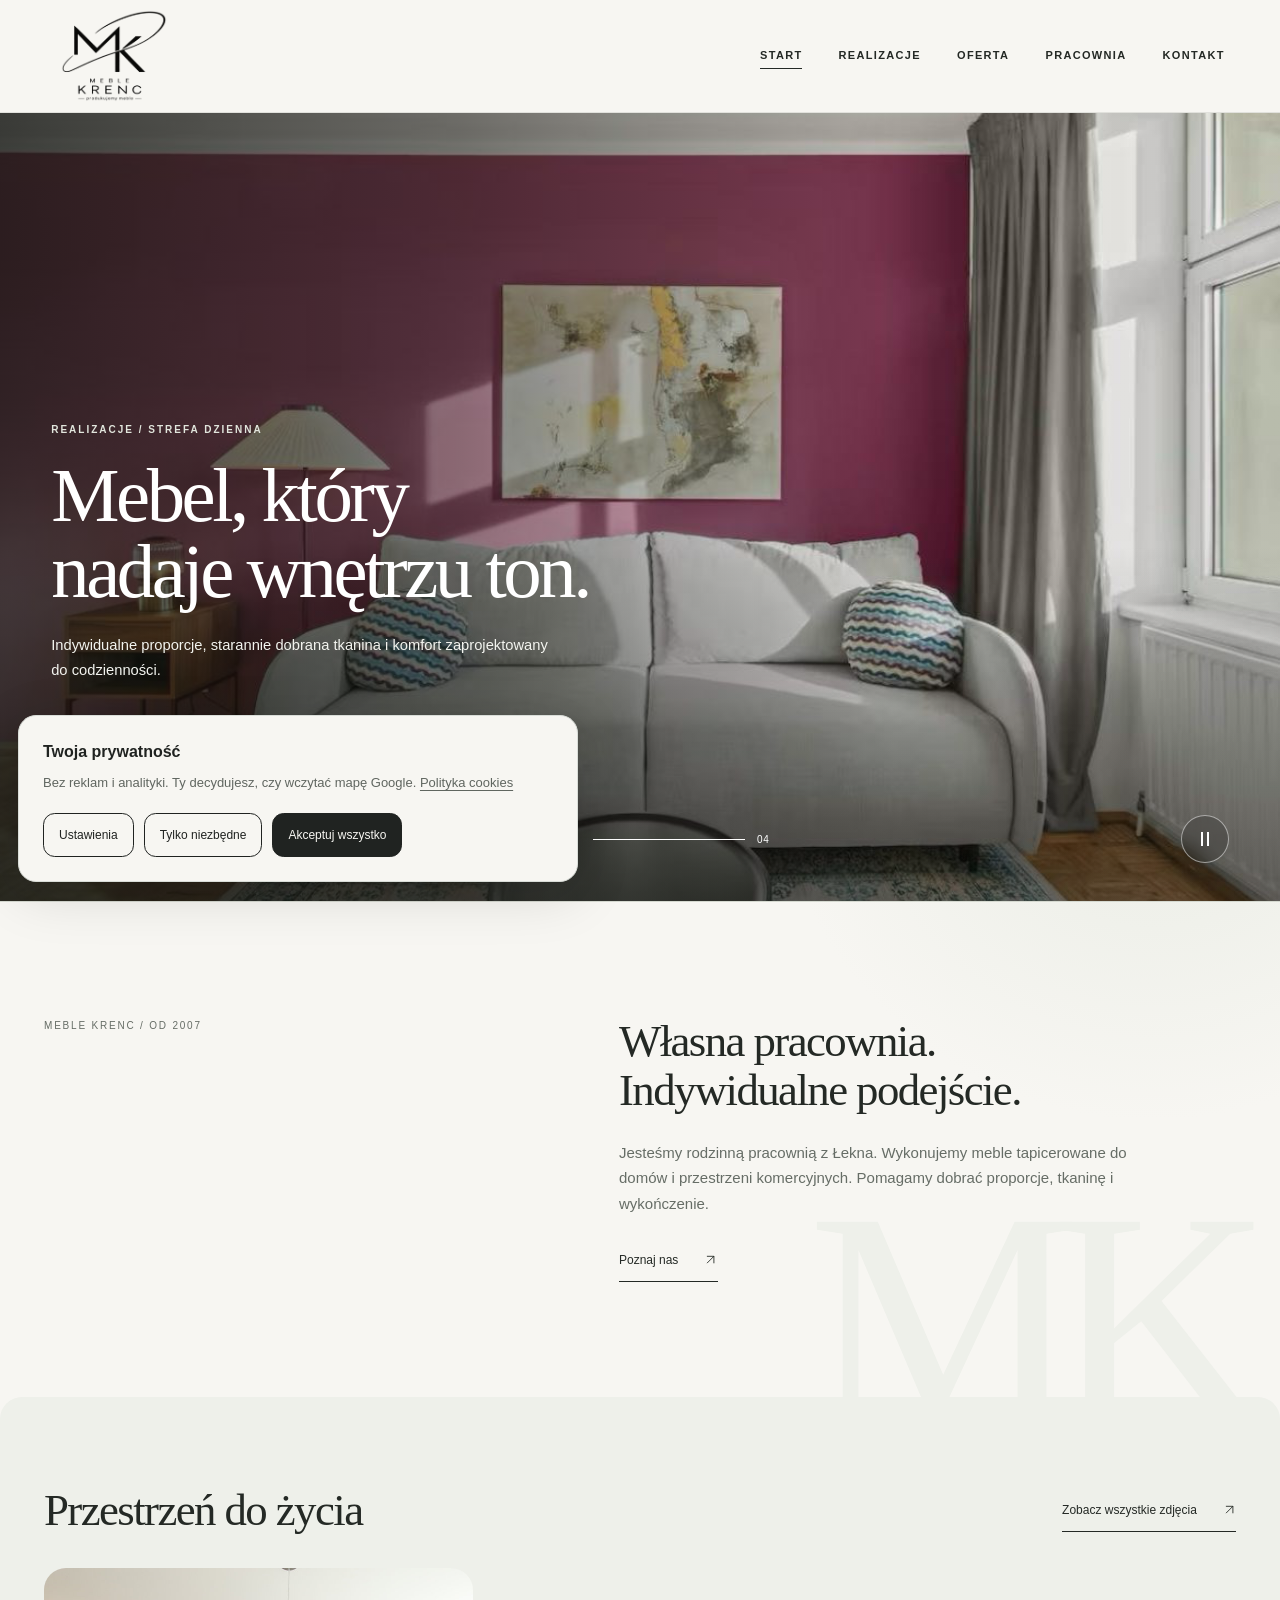
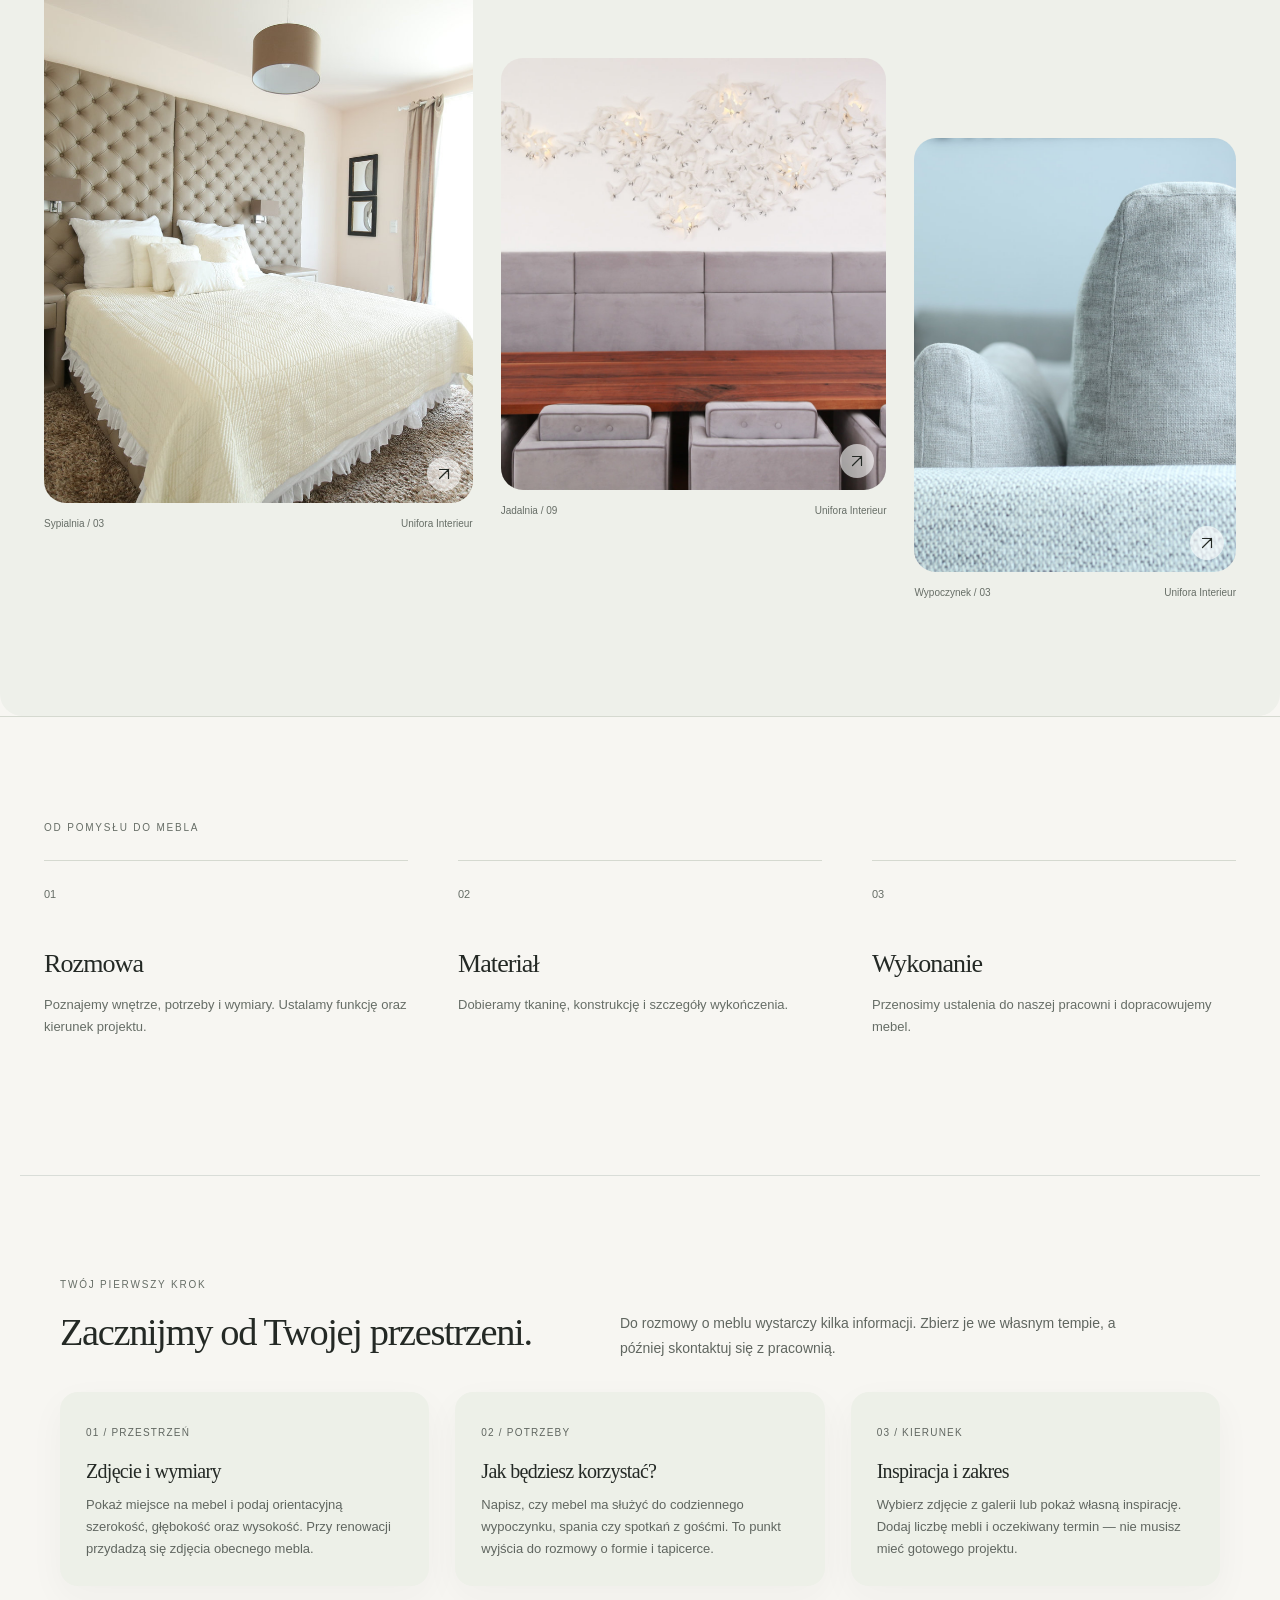
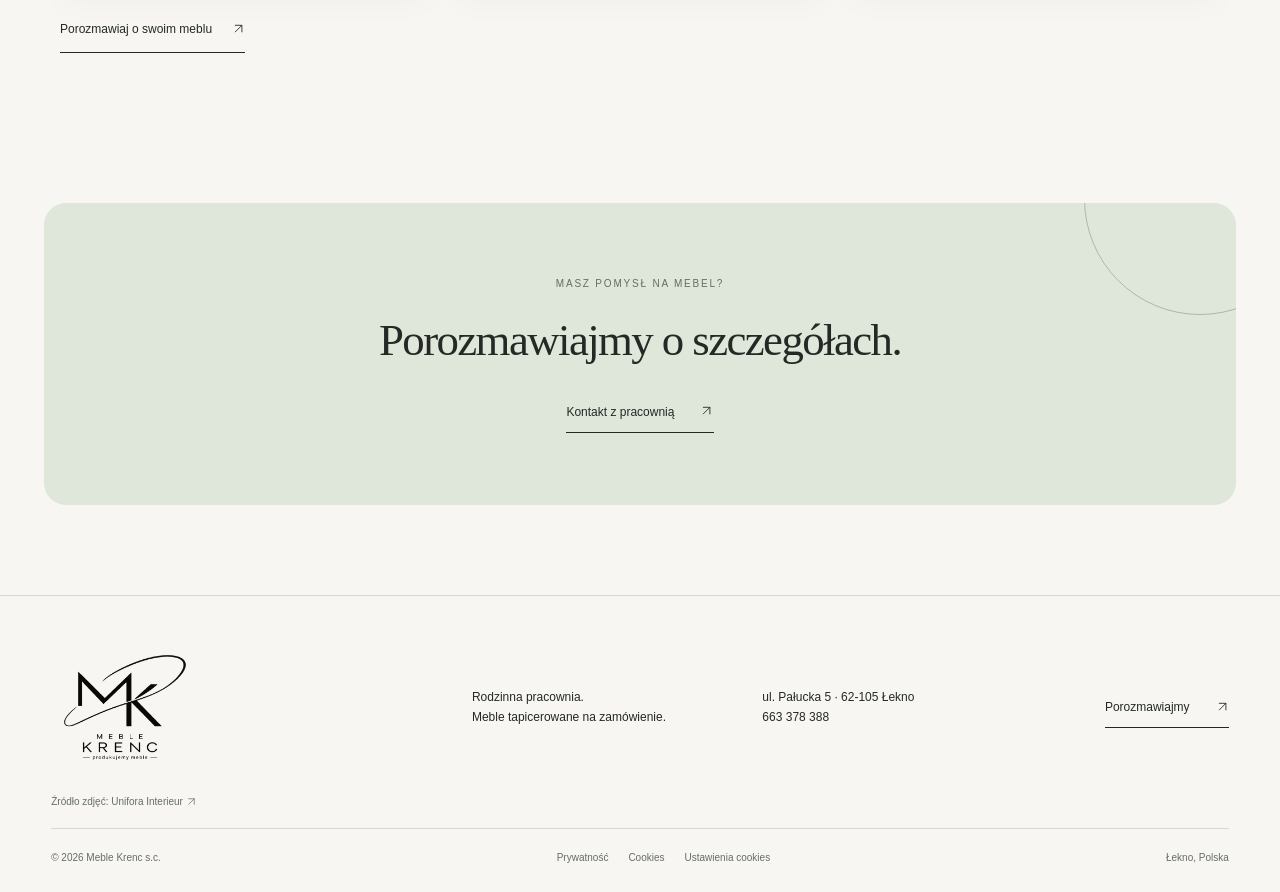
==== index.html @ 71f8f6cc "Redesign boutique hero and apply supplied MK identity" ====
<!doctype html>
<html lang="pl">
<head>
  <meta charset="utf-8">
  <meta name="viewport" content="width=device-width, initial-scale=1">
  <meta name="theme-color" content="#faf9f6">
  <meta name="description" content="Meble Krenc — rodzinna pracownia mebli tapicerowanych. Meble na zamówienie, Łekno, ul. Pałucka 5.">
  <title>Meble Krenc — rodzinna pracownia mebli tapicerowanych</title>
  <link rel="icon" href="assets/favicon.png" type="image/png">
  <link rel="stylesheet" href="style.css?v=20260916-1">
  <script defer src="app.js?v=20260916-1"></script>
<link rel="stylesheet" href="components.css?v=20260916-1"><script defer src="privacy.js?v=20260916-1"></script><link rel="stylesheet" href="refinements.css?v=20260916-1"><script defer src="navigation.js?v=20260916-1"></script><link rel="stylesheet" href="boutique-v2.css?v=20260916-1"></head>
<body data-proposal="boutique">
  <a class="skip" href="#main">Przejdź do treści</a>
  <header class="site-header">
    <a class="brand" href="index.html" aria-label="Meble Krenc — strona główna"><img src="assets/logo.png?v=20260916-2" alt="MEBLE KRENC" width="915" height="795"></a>
    <button class="menu-toggle" type="button" aria-expanded="false" aria-controls="site-nav" hidden><span data-menu-label>Menu</span><span aria-hidden="true" class="menu-icon"></span></button>
    <nav id="site-nav" aria-label="Nawigacja główna"><a href="index.html" aria-current="page">Start</a><a href="realizacje.html">Realizacje</a><a href="oferta.html">Oferta</a><a href="o-nas.html">Pracownia</a><a href="kontakt.html">Kontakt</a></nav>
  </header>
  <main id="main" tabindex="-1"><section class="hero-carousel" data-carousel aria-roledescription="karuzela" aria-label="Wybrane realizacje">
  <div class="carousel-viewport" data-carousel-viewport tabindex="0">
    <div class="carousel-track" data-carousel-track>
      <article class="carousel-slide is-active" data-carousel-slide aria-hidden="false" style="--slide-position:center 48%;--slide-position-mobile:57% center">
        <img src="assets/apartments-01.jpg" alt="Jasna sofa na tle amarantowej ściany" width="1170" height="772" fetchpriority="high" decoding="async">
        <div class="carousel-copy">
          <p class="carousel-kicker">Realizacje / strefa dzienna</p>
          <h1>Mebel, który nadaje wnętrzu ton.</h1>
          <p>Indywidualne proporcje, starannie dobrana tkanina i komfort zaprojektowany do codzienności.</p>
          <a class="carousel-link" href="realizacje.html">Zobacz realizacje <svg class="ui-icon" viewBox="0 0 24 24" aria-hidden="true" focusable="false"><path d="M6 18 18 6M6 6h12v12"/></svg></a>
        </div>
      </article>
      <article class="carousel-slide" data-carousel-slide aria-hidden="true" inert style="--slide-position:center 58%;--slide-position-mobile:64% center">
        <img src="assets/eating-05.jpg" alt="Stół i tapicerowane krzesła w przestronnym wnętrzu" width="1600" height="1066" loading="lazy" decoding="async">
        <div class="carousel-copy">
          <p class="carousel-kicker">Realizacje / jadalnia</p>
          <h2>Wokół wspólnego stołu.</h2>
          <p>Krzesła, ławy i siedziska tworzone tak, by dobrze wyglądały i jeszcze lepiej służyły.</p>
          <a class="carousel-link" href="realizacje.html">Przejdź do galerii <svg class="ui-icon" viewBox="0 0 24 24" aria-hidden="true" focusable="false"><path d="M6 18 18 6M6 6h12v12"/></svg></a>
        </div>
      </article>
      <article class="carousel-slide" data-carousel-slide aria-hidden="true" inert style="--slide-position:center center;--slide-position-mobile:56% center">
        <img src="assets/living-06.jpg" alt="Duży narożnik z zielonymi i jasnymi poduszkami" width="1600" height="900" loading="lazy" decoding="async">
        <div class="carousel-copy">
          <p class="carousel-kicker">Realizacje / wypoczynek</p>
          <h2>Komfort wpisany w przestrzeń.</h2>
          <p>Sofy i narożniki dopasowane do rytmu domu — od konstrukcji po ostatni detal wykończenia.</p>
          <a class="carousel-link" href="oferta.html">Poznaj możliwości <svg class="ui-icon" viewBox="0 0 24 24" aria-hidden="true" focusable="false"><path d="M6 18 18 6M6 6h12v12"/></svg></a>
        </div>
      </article>
      <article class="carousel-slide" data-carousel-slide aria-hidden="true" inert style="--slide-position:center center;--slide-position-mobile:42% center">
        <img src="assets/sleeping-03.jpg" alt="Łóżko z wysokim pikowanym zagłówkiem" width="1600" height="1066" loading="lazy" decoding="async">
        <div class="carousel-copy">
          <p class="carousel-kicker">Realizacje / sypialnia</p>
          <h2>Miękkie tło dla odpoczynku.</h2>
          <p>Łóżka i zagłówki wykonywane na wymiar, z wykończeniem dobranym do charakteru wnętrza.</p>
          <a class="carousel-link" href="kontakt.html">Porozmawiaj o projekcie <svg class="ui-icon" viewBox="0 0 24 24" aria-hidden="true" focusable="false"><path d="M6 18 18 6M6 6h12v12"/></svg></a>
        </div>
      </article>
    </div>
  </div>
  <div class="carousel-controls" aria-label="Sterowanie pokazem">
    <div class="carousel-arrows">
      <button class="carousel-button" type="button" data-carousel-previous aria-label="Poprzedni slajd"><svg class="ui-icon" viewBox="0 0 24 24" aria-hidden="true" focusable="false"><path d="M20 12H4m6-6-6 6 6 6"/></svg></button>
      <button class="carousel-button" type="button" data-carousel-next aria-label="Następny slajd"><svg class="ui-icon" viewBox="0 0 24 24" aria-hidden="true" focusable="false"><path d="M4 12h16m-6-6 6 6-6 6"/></svg></button>
    </div>
    <div class="carousel-status" aria-live="polite"><span data-carousel-current>01</span><span class="carousel-progress" aria-hidden="true"><span></span></span><span data-carousel-total>04</span></div>
    <button class="carousel-toggle" type="button" data-carousel-toggle aria-pressed="false" aria-label="Wstrzymaj automatyczne przewijanie"><span class="pause-icon" aria-hidden="true"></span><span class="play-icon" aria-hidden="true"></span></button>
  </div>
</section><section class="studio-summary"><p class="eyebrow">Meble Krenc / od 2007</p><div><h2>Własna pracownia.<br>Indywidualne podejście.</h2><p>Jesteśmy rodzinną pracownią z Łekna. Wykonujemy meble tapicerowane do domów i przestrzeni komercyjnych. Pomagamy dobrać proporcje, tkaninę i wykończenie.</p><a class="text-link" href="o-nas.html">Poznaj nas <span aria-hidden="true"><svg class="ui-icon" viewBox="0 0 24 24" aria-hidden="true" focusable="false"><path d="M6 18 18 6M6 6h12v12"/></svg></span></a></div></section><section class="selected-section"><div class="section-top"><h2>Przestrzeń do życia</h2><a class="text-link" href="realizacje.html">Zobacz wszystkie zdjęcia <span aria-hidden="true"><svg class="ui-icon" viewBox="0 0 24 24" aria-hidden="true" focusable="false"><path d="M6 18 18 6M6 6h12v12"/></svg></span></a></div><div class="selected-grid"><figure class="photo "><a href="assets/sleeping-03.jpg" data-lightbox data-width="1600" aria-label="Otwórz zdjęcie: Łóżko z wysokim jasnym pikowanym zagłówkiem"><img src="assets/sleeping-03.jpg" alt="Łóżko z wysokim jasnym pikowanym zagłówkiem" width="1600" height="1066" loading="lazy" decoding="async"><span class="photo-open" aria-hidden="true"><svg class="ui-icon" viewBox="0 0 24 24" aria-hidden="true" focusable="false"><path d="M6 18 18 6M6 6h12v12"/></svg></span></a><figcaption><span>Sypialnia / 03</span><span>Unifora Interieur</span></figcaption></figure><figure class="photo "><a href="assets/eating-09.jpg" data-lightbox data-width="1600" aria-label="Otwórz zdjęcie: Drewniany stół na tle szerokiego tapicerowanego oparcia"><img src="assets/eating-09.jpg" alt="Drewniany stół na tle szerokiego tapicerowanego oparcia" width="1600" height="986" loading="lazy" decoding="async"><span class="photo-open" aria-hidden="true"><svg class="ui-icon" viewBox="0 0 24 24" aria-hidden="true" focusable="false"><path d="M6 18 18 6M6 6h12v12"/></svg></span></a><figcaption><span>Jadalnia / 09</span><span>Unifora Interieur</span></figcaption></figure><figure class="photo "><a href="assets/living-03.jpg" data-lightbox data-width="1600" aria-label="Otwórz zdjęcie: Zbliżenie na splot jasnej tkaniny i miękkie oparcie"><img src="assets/living-03.jpg" alt="Zbliżenie na splot jasnej tkaniny i miękkie oparcie" width="1600" height="1066" loading="lazy" decoding="async"><span class="photo-open" aria-hidden="true"><svg class="ui-icon" viewBox="0 0 24 24" aria-hidden="true" focusable="false"><path d="M6 18 18 6M6 6h12v12"/></svg></span></a><figcaption><span>Wypoczynek / 03</span><span>Unifora Interieur</span></figcaption></figure></div></section><section class="process"><p class="eyebrow">Od pomysłu do mebla</p><ol><li><span>01</span><h3>Rozmowa</h3><p>Poznajemy wnętrze, potrzeby i wymiary. Ustalamy funkcję oraz kierunek projektu.</p></li><li><span>02</span><h3>Materiał</h3><p>Dobieramy tkaninę, konstrukcję i szczegóły wykończenia.</p></li><li><span>03</span><h3>Wykonanie</h3><p>Przenosimy ustalenia do naszej pracowni i dopracowujemy mebel.</p></li></ol></section><section class="mk-advice" aria-labelledby="advice-heading"><p class="eyebrow">Twój pierwszy krok</p><div class="mk-advice-heading"><h2 id="advice-heading">Zacznijmy od Twojej przestrzeni.</h2><p>Do rozmowy o meblu wystarczy kilka informacji. Zbierz je we własnym tempie, a później skontaktuj się z pracownią.</p></div><ol class="mk-checklist"><li><span>01 / PRZESTRZEŃ</span><h3>Zdjęcie i wymiary</h3><p>Pokaż miejsce na mebel i podaj orientacyjną szerokość, głębokość oraz wysokość. Przy renowacji przydadzą się zdjęcia obecnego mebla.</p></li><li><span>02 / POTRZEBY</span><h3>Jak będziesz korzystać?</h3><p>Napisz, czy mebel ma służyć do codziennego wypoczynku, spania czy spotkań z gośćmi. To punkt wyjścia do rozmowy o formie i tapicerce.</p></li><li><span>03 / KIERUNEK</span><h3>Inspiracja i zakres</h3><p>Wybierz zdjęcie z galerii lub pokaż własną inspirację. Dodaj liczbę mebli i oczekiwany termin — nie musisz mieć gotowego projektu.</p></li></ol><a class="mk-advice-link" href="kontakt.html">Porozmawiaj o swoim meblu <svg class="ui-icon" viewBox="0 0 24 24" aria-hidden="true" focusable="false"><path d="M6 18 18 6M6 6h12v12"/></svg></a></section><section class="project-invitation"><p class="eyebrow">Masz pomysł na mebel?</p><h2>Porozmawiajmy o szczegółach.</h2><a class="text-link" href="kontakt.html">Kontakt z pracownią <span aria-hidden="true"><svg class="ui-icon" viewBox="0 0 24 24" aria-hidden="true" focusable="false"><path d="M6 18 18 6M6 6h12v12"/></svg></span></a></section></main>
  <footer class="site-footer">
    <div class="footer-top"><a class="brand" href="index.html" aria-label="Meble Krenc — strona główna"><img src="assets/logo.png?v=20260916-2" alt="MEBLE KRENC" width="915" height="795" loading="lazy"></a><p>Rodzinna pracownia.<br>Meble tapicerowane na zamówienie.</p><address>ul. Pałucka 5 · 62-105 Łekno<br><a href="tel:+48663378388">663 378 388</a></address><a class="text-link" href="kontakt.html">Porozmawiajmy <svg class="ui-icon" viewBox="0 0 24 24" aria-hidden="true" focusable="false"><path d="M6 18 18 6M6 6h12v12"/></svg></a></div>
    <div class="photo-credit">Źródło zdjęć: <a href="https://www.unifora.at" target="_blank" rel="noopener noreferrer">Unifora Interieur<span class="sr-only"> (nowa karta)</span> <svg class="ui-icon" viewBox="0 0 24 24" aria-hidden="true" focusable="false"><path d="M6 18 18 6M6 6h12v12"/></svg></a></div>
    <div class="footer-bottom"><span>© <span data-year>2026</span> Meble Krenc s.c.</span><div><a href="polityka-prywatnosci.html">Prywatność</a><a href="cookies.html">Cookies</a><a href="ustawienia-cookies.html" data-cookie-open>Ustawienia cookies</a></div><span>Łekno, Polska</span></div>
  </footer>
  <dialog class="lightbox" aria-labelledby="lightbox-caption"><div class="lightbox-top"><span>Meble i wnętrza / Unifora Interieur</span><button type="button" data-dialog-close aria-label="Zamknij podgląd">Zamknij <svg class="ui-icon" viewBox="0 0 24 24" aria-hidden="true" focusable="false"><path d="m6 6 12 12M18 6 6 18"/></svg></button></div><figure><img data-lightbox-image alt=""><figcaption id="lightbox-caption" aria-live="polite"></figcaption></figure><div class="lightbox-controls"><button type="button" data-previous aria-label="Poprzednie zdjęcie"><svg class="ui-icon" viewBox="0 0 24 24" aria-hidden="true" focusable="false"><path d="M20 12H4m6-6-6 6 6 6"/></svg> Poprzednie</button><span data-lightbox-count></span><button type="button" data-next aria-label="Następne zdjęcie">Następne <svg class="ui-icon" viewBox="0 0 24 24" aria-hidden="true" focusable="false"><path d="M4 12h16m-6-6 6 6-6 6"/></svg></button></div></dialog>


  <script defer src="slider.js?v=20260916-1"></script>
</body>
</html>
---- style.css ----
:root{--paper:#f7f6f2;--ink:#292e2a;--muted:#666d66;--line:#d5d9d0;--accent:#dde3d6;color-scheme:light;font-family:Arial,Helvetica,sans-serif}
*{box-sizing:border-box}html{scroll-behavior:smooth;scroll-padding-top:100px}body{margin:0;background:var(--paper);color:var(--ink);font-size:15px;line-height:1.7}body.modal-open{overflow:hidden}a{color:inherit;text-decoration:none}button,input{font:inherit}button{cursor:pointer;color:inherit}img{display:block;max-width:100%;height:auto}figure,p{margin:0}h1,h2,h3{font-family:Georgia,'Times New Roman',serif;font-weight:400;line-height:1.1;margin:0;letter-spacing:-.035em}h1{font-size:clamp(40px,5.2vw,76px)}h2{font-size:clamp(30px,3.5vw,48px)}h3{font-size:26px}[hidden]{display:none!important}:focus-visible{outline:2px solid #48694b;outline-offset:5px}.sr-only,.skip:not(:focus){position:absolute;width:1px;height:1px;overflow:hidden;clip-path:inset(50%)}.skip:focus{position:fixed;z-index:80;background:white;padding:12px}.site-header{max-width:1440px;margin:auto;min-height:112px;padding:22px 5%;display:flex;align-items:center;justify-content:space-between;gap:35px}.brand img{width:260px;height:64px;object-fit:contain}.site-header nav{display:flex;gap:28px;font-size:12px;letter-spacing:.08em}.site-header nav a{padding:10px 0}.site-header nav a[aria-current]{border-bottom:1px solid}.menu-toggle{display:none}main>section,main>.gallery-toolbar{max-width:1280px;margin:auto;padding:64px 44px}.eyebrow{font-size:10px;text-transform:uppercase;letter-spacing:.18em;color:var(--muted);margin-bottom:24px}.home-intro{display:flex;align-items:end;justify-content:space-between;gap:50px;padding-top:45px}.home-note{font-size:13px;color:var(--muted)}.text-link{display:inline-flex;align-items:center;gap:26px;border-bottom:1px solid;padding:10px 0;font-size:12px}.text-link:hover{color:#4f7054}.home-note .text-link{margin-top:22px}.opening-gallery{display:grid;grid-template-columns:minmax(0,1.75fr) minmax(0,.7fr);gap:7%;padding-top:8px;padding-bottom:100px;align-items:start}.photo a{display:block;position:relative;border-radius:12px;overflow:hidden}.photo img{width:100%;height:auto;transition:filter .25s}.photo a:hover img{filter:brightness(.94)}.photo-open{position:absolute;right:12px;bottom:12px;border-radius:50%;width:34px;height:34px;display:grid;place-items:center;background:#fff9}.photo figcaption{display:flex;justify-content:space-between;gap:10px;font-size:10px;color:var(--muted);padding-top:12px}.opening-main{margin-top:32px}.opening-secondary{padding-top:0}.opening-secondary .photo img{max-height:400px;object-fit:contain;background:#eeefea}.gallery-note{font-family:Georgia,serif;font-size:20px;line-height:1.5;margin-top:30px}.gallery-index{grid-column:1;width:max-content;justify-self:end;margin-top:-35px}.studio-summary{display:grid;grid-template-columns:.7fr 1fr;gap:12%;border-top:1px solid var(--line)}.studio-summary p:not(.eyebrow),.about-story p{max-width:520px;margin:24px 0;color:var(--muted)}.section-top{display:flex;align-items:center;justify-content:space-between;gap:25px;margin-bottom:32px}.selected-grid{display:grid;grid-template-columns:1fr .9fr .75fr;gap:28px;align-items:start}.selected-grid .photo:nth-child(2){margin-top:90px}.selected-grid .photo:nth-child(3){margin-top:170px}.process{border-top:1px solid var(--line)}.process ol{list-style:none;display:grid;grid-template-columns:repeat(3,1fr);gap:50px;padding:0}.process li>span{display:block;color:var(--muted);font-size:11px;margin-bottom:32px}.process li p{font-size:13px;color:var(--muted);margin-top:15px}.project-invitation{background:var(--accent);text-align:center;border-radius:18px;margin:50px auto 90px!important;padding:72px 30px!important}.project-invitation .text-link{margin-top:26px}.site-footer{max-width:1360px;margin:auto;padding:40px 5% 24px;border-top:1px solid var(--line)}.footer-top{display:grid;grid-template-columns:1.5fr 1fr 1.2fr auto;align-items:center;gap:30px;font-size:12px}.footer-top .brand img{width:225px}.footer-top address{font-style:normal}.photo-credit{font-size:10px;color:var(--muted);margin:30px 0 18px}.footer-bottom{display:flex;justify-content:space-between;gap:20px;border-top:1px solid var(--line);padding-top:20px;font-size:10px;color:var(--muted)}.footer-bottom>div{display:flex;gap:20px}.footer-bottom button{border:0;padding:0;background:none;font:inherit}.page-intro{padding-top:70px}.intro-description{max-width:580px;color:var(--muted);margin-top:28px}.gallery-toolbar{display:flex;justify-content:space-between;gap:20px;padding-top:10px!important;padding-bottom:30px!important}.gallery-toolbar p{font-size:12px}.filters{display:flex;flex-wrap:wrap;gap:9px}.filters button{border:1px solid var(--line);border-radius:30px;background:none;padding:9px 17px;font-size:12px}.filters button[aria-pressed=true]{background:var(--ink);color:white;border-color:var(--ink)}.portfolio-grid{columns:3;column-gap:28px;padding-top:0!important}.portfolio-entry{break-inside:avoid;margin-bottom:34px}.services article{display:grid;grid-template-columns:1fr 1.2fr;gap:12%;align-items:center;border-top:1px solid var(--line);padding:55px 0}.services article:nth-child(even)>div:first-child{order:2}.services article p:not(.eyebrow){margin:22px 0;color:var(--muted);font-size:14px}.service-note{background:var(--accent);border-radius:16px;padding:35px}.about-layout,.contact-layout{display:grid;grid-template-columns:1fr 1fr;gap:12%;align-items:start}.about-photo{max-width:460px}.about-story h2{margin-bottom:25px}.studio-facts{display:flex;gap:30px;flex-wrap:wrap;border-top:1px solid var(--line);padding-top:22px}.studio-facts dt{font-size:23px;font-family:Georgia,serif}.studio-facts dd{margin:0;font-size:12px;color:var(--muted)}.contact-block{border-bottom:1px solid var(--line);padding:0 0 30px;margin-bottom:30px}.contact-block h2{font-size:27px}.contact-block p,.contact-block address{font-size:13px;margin-top:16px;font-style:normal;color:var(--muted)}.phone-link{font-size:clamp(25px,3vw,38px);display:block;margin-top:18px}.contact-photo{max-width:370px;justify-self:end}.legal-layout{display:grid;grid-template-columns:1fr 2fr;gap:60px}.legal-copy{max-width:750px}.legal-copy h2{font-size:25px;margin:32px 0 15px}.legal-copy p,.legal-copy li{color:var(--muted);font-size:14px}.legal-copy a{text-decoration:underline}
dialog{color:var(--ink);background:var(--paper);border:1px solid var(--line);border-radius:16px;max-width:calc(100vw - 32px);max-height:90dvh;padding:28px}dialog::backdrop{background:#202721d9;backdrop-filter:blur(5px)}dialog:not([open]){display:none}.lightbox{width:min(1100px,calc(100vw - 32px))}.lightbox-top,.lightbox-controls,.dialog-heading{display:flex;align-items:center;justify-content:space-between;gap:15px;font-size:12px}.lightbox button,.cookie-dialog button,.cookie-notice button{background:none;border:1px solid var(--line);padding:10px 15px;border-radius:24px;font-size:12px}.lightbox figure{margin:20px 0}.lightbox figure img{height:65dvh;width:100%;object-fit:contain}.lightbox figcaption{font-size:12px;margin-top:12px}.cookie-notice{position:fixed;bottom:18px;right:18px;width:390px;max-width:calc(100vw - 36px);padding:22px;border:1px solid var(--line);background:var(--paper);border-radius:16px;z-index:25;box-shadow:0 12px 50px #20272120;font-size:12px}.cookie-notice p{color:var(--muted);margin:8px 0 14px}.notice-actions{display:flex;gap:10px}.cookie-notice button:last-child,.cookie-dialog .button:not(.button-secondary){background:var(--ink);color:white}.cookie-dialog{width:500px}.cookie-dialog h2{font-size:32px;margin:20px 0}.cookie-dialog p{font-size:13px}.cookie-options>div{padding:16px 0;border-top:1px solid var(--line)}.cookie-options dt{font-size:14px}.cookie-options dd{font-size:12px;color:var(--muted);margin:0}.dialog-actions{display:flex;gap:10px;flex-wrap:wrap;margin-top:25px}
@media(max-width:1000px){.site-header{gap:20px}.brand img{width:215px}.site-header nav{gap:18px}.footer-top{grid-template-columns:1fr 1fr}.home-intro{gap:30px}.home-note{max-width:230px}.opening-gallery{gap:5%}.portfolio-grid{columns:2}.project-invitation{margin:35px 24px 65px!important}.services article{gap:6%}}
@media(max-width:700px){.site-header{padding:12px 20px;min-height:90px;flex-wrap:wrap;gap:0}.brand img{width:208px;height:58px}.menu-toggle{display:flex!important;align-items:center;gap:12px;margin-left:auto;border:0;background:none;padding:12px 0;font-size:12px}.menu-icon{display:inline-block;width:18px;height:8px;border-top:1px solid;border-bottom:1px solid}.site-header nav{width:100%;flex-direction:column;gap:0;padding:10px 0}.site-header nav a{padding:15px 0;border-bottom:1px solid var(--line)}.js .site-header nav:not(.is-open){display:none}main>section,main>.gallery-toolbar{padding:40px 20px}.home-intro{display:block;padding-top:30px}.home-intro h1{font-size:44px}.home-note{max-width:100%;margin-top:25px}.home-note br{display:none}.home-note .text-link{margin-top:10px}.opening-gallery{grid-template-columns:1fr;gap:25px;padding-top:0}.opening-main{margin:0}.opening-secondary{display:none}.gallery-index{grid-column:auto;justify-self:start;margin:0}.studio-summary{grid-template-columns:1fr;gap:0}.selected-grid{grid-template-columns:1fr;gap:30px}.selected-grid .photo:nth-child(n){margin:0}.section-top{align-items:start;flex-direction:column}.process ol{grid-template-columns:1fr;gap:28px}.process li{border-top:1px solid var(--line);padding-top:18px}.process li>span{margin-bottom:12px}.project-invitation{margin:20px 20px 50px!important;padding:40px 20px!important}.footer-top{grid-template-columns:1fr;gap:20px}.footer-bottom{flex-direction:column;gap:16px}.footer-bottom>div{flex-wrap:wrap}.gallery-toolbar{display:block}.gallery-toolbar p{margin-top:20px}.filters{gap:7px}.filters button{padding:8px 13px}.portfolio-grid{columns:1}.services article,.about-layout,.contact-layout,.legal-layout{grid-template-columns:1fr;gap:30px}.services article{padding:30px 0}.services article:nth-child(even)>div:first-child{order:0}.contact-photo{justify-self:start}.legal-copy h2{font-size:24px}.lightbox{padding:16px}.lightbox figure img{height:52dvh}.lightbox-top>span{font-size:10px}.lightbox-controls button{padding:9px;font-size:11px}.cookie-notice{padding:18px}.cookie-dialog{padding:22px}}
main>.legal-layout{max-width:1280px;margin:0 auto;padding:20px 44px 80px}.hero-photo{min-width:0}@media(max-width:700px){main>.legal-layout{padding:10px 20px 50px}}
@media(max-width:700px){.opening-secondary{display:grid;grid-template-columns:1fr 1fr;gap:22px;align-items:center}.opening-secondary .photo img{max-height:240px}.opening-secondary .gallery-note{font-size:18px;margin:0}.opening-secondary figcaption{flex-wrap:wrap;gap:3px}}
@media(prefers-reduced-motion:reduce){html{scroll-behavior:auto}*{transition:none!important}}
---- components.css ----
.ui-icon{display:inline-block;width:1.1em;height:1.1em;flex:none;vertical-align:-.16em;fill:none;stroke:currentColor;stroke-width:1.6;stroke-linecap:round;stroke-linejoin:round;pointer-events:none}
.lightbox button .ui-icon{width:20px;height:20px}.photo-open .ui-icon,.footer-arrow .ui-icon{width:18px;height:18px}.ui-icon-only{display:inline-grid;place-items:center}
body{--consent-bg:#fff;--consent-ink:#202321;--consent-muted:#606660;--consent-line:#d9ddd8;--consent-radius:12px}
body[data-proposal=editorial]{--consent-bg:#22282c;--consent-ink:#f3f5f6;--consent-muted:#bac2c7;--consent-line:#4d565e;--consent-radius:8px}
body[data-proposal=gallery]{--consent-radius:2px}
body[data-proposal=boutique]{--consent-bg:#f7f6f2;--consent-radius:18px}
body.mk-consent-open{overflow:hidden}
.mk-consent-banner,.mk-consent-dialog{box-sizing:border-box;background:var(--consent-bg);color:var(--consent-ink);border:1px solid var(--consent-line);border-radius:var(--consent-radius);font-family:Arial,Helvetica,sans-serif;line-height:1.55}
.mk-consent-banner{position:fixed;bottom:18px;left:18px;z-index:35;width:560px;max-width:calc(100vw - 36px);padding:24px;box-shadow:0 12px 55px #0002}
.mk-consent-banner strong{font-size:16px}.mk-consent-banner p{font-size:13px;color:var(--consent-muted);margin:8px 0 20px}.mk-consent-banner a{text-decoration:underline;text-underline-offset:3px}
.mk-consent-dialog{padding:28px;width:570px;max-width:calc(100vw - 32px);max-height:calc(100dvh - 32px);overflow:auto;overscroll-behavior:contain;box-shadow:0 24px 100px #0005}
.mk-consent-dialog:not([open]){display:none}.mk-consent-dialog::backdrop{background:#101518b8;backdrop-filter:blur(5px)}
.mk-consent-heading{display:flex;justify-content:space-between;align-items:center;gap:20px;font-size:10px;letter-spacing:.12em;text-transform:uppercase;color:var(--consent-muted)}
.mk-consent-dialog h2{font-family:inherit;font-size:30px;line-height:1.13;letter-spacing:-.035em;font-weight:500;margin:22px 0 14px}.mk-consent-dialog>p{font-size:13px;color:var(--consent-muted);margin:0 0 22px}
.mk-consent-option{display:flex;justify-content:space-between;align-items:center;gap:24px;padding:20px 0;border-top:1px solid var(--consent-line);cursor:pointer}.mk-consent-option strong{display:block;font-size:14px;font-weight:600}.mk-consent-option small{display:block;font-size:12px;line-height:1.5;color:var(--consent-muted);margin-top:6px;max-width:370px}
.mk-consent-option input{appearance:none;-webkit-appearance:none;position:relative;flex:0 0 44px;width:44px;height:26px;margin:0;border:1px solid var(--consent-muted);border-radius:30px;background:transparent;cursor:pointer;transition:background .15s}.mk-consent-option input::after{content:'';position:absolute;width:18px;height:18px;left:3px;top:3px;background:var(--consent-muted);border-radius:50%;transition:transform .15s}.mk-consent-option input:checked{background:var(--consent-ink);border-color:var(--consent-ink)}.mk-consent-option input:checked::after{background:var(--consent-bg);transform:translateX(18px)}.mk-consent-option input:disabled{opacity:.5;cursor:not-allowed}
.mk-consent-actions{display:flex;gap:10px;flex-wrap:wrap}.mk-consent-actions button,.mk-map button,.mk-settings-button{font:500 12px/1.4 Arial,Helvetica,sans-serif;min-height:44px;padding:12px 15px;border:1px solid var(--consent-ink);border-radius:calc(var(--consent-radius) * .65);background:var(--consent-bg);color:var(--consent-ink);cursor:pointer;text-align:center}.mk-consent-actions button[data-consent-save],.mk-consent-actions button[data-consent-accept]{background:var(--consent-ink);color:var(--consent-bg)}.mk-consent-actions button:hover,.mk-map button:hover,.mk-settings-button:hover{filter:brightness(.88)}
.mk-consent-dialog .mk-icon-button{display:grid;place-items:center;flex:none;width:44px;height:44px;border:1px solid var(--consent-line);border-radius:50%;background:none;color:var(--consent-ink);padding:0;cursor:pointer}.mk-consent-bottom{display:flex;flex-wrap:wrap;gap:14px 20px;border-top:1px solid var(--consent-line);padding-top:20px;margin-top:24px;font-size:11px}.mk-consent-bottom button{width:100%;text-align:left;padding:0;min-height:32px;border:0;background:none;color:inherit;font:inherit;cursor:pointer;text-decoration:underline;text-underline-offset:4px}.mk-consent-bottom a{text-decoration:underline;text-underline-offset:4px}.mk-consent-dialog [data-consent-status]{font-size:12px;min-height:18px;margin:12px 0 20px}
.mk-consent-dialog :focus-visible,.mk-consent-banner :focus-visible,.mk-map :focus-visible{outline:2px solid var(--consent-ink);outline-offset:4px}
main.mk-legal{max-width:1080px;margin:0 auto;padding:65px 40px 90px;min-height:65vh}.mk-legal h1{font-size:clamp(34px,5vw,64px);margin:0 0 24px;line-height:1.1;overflow-wrap:anywhere}.mk-legal .mk-legal-intro{font-size:12px;color:var(--consent-muted);margin:0 0 35px}.mk-legal article{max-width:740px;line-height:1.8}.mk-legal h2{font-size:23px;line-height:1.25;margin:34px 0 14px}.mk-legal article p{font-size:14px;margin:0 0 18px}.mk-legal article a{text-decoration:underline;text-underline-offset:3px}.mk-legal .legal-callout{padding:22px;border:1px solid var(--consent-line);border-radius:var(--consent-radius);margin-bottom:30px}.mk-legal .legal-callout p{margin:0}.mk-legal .mk-policy-nav{display:flex;flex-wrap:wrap;gap:20px;margin-top:38px;border-top:1px solid var(--consent-line);padding-top:24px;font-size:12px}
main>.mk-map-section{max-width:1280px;padding:35px 44px 70px;margin:0 auto}.mk-map-section h2{font-size:30px;margin-bottom:22px}.mk-map{border:1px solid var(--consent-line);border-radius:var(--consent-radius);overflow:hidden;background:var(--consent-bg);color:var(--consent-ink)}.mk-map iframe{display:block;border:0;width:100%;height:360px}.mk-map-placeholder{min-height:270px;display:flex;flex-direction:column;align-items:center;justify-content:center;text-align:center;gap:18px;padding:32px}.mk-map-placeholder p{font-size:13px;max-width:440px;margin:0;color:var(--consent-muted)}.mk-map-placeholder strong{font-size:19px}.mk-map-links{display:flex;justify-content:space-between;flex-wrap:wrap;gap:15px;padding:18px 20px;border-top:1px solid var(--consent-line);font-size:12px}.mk-map-links a{text-decoration:underline}
@media(max-width:600px){.mk-consent-banner{padding:18px;bottom:12px;left:12px;max-width:calc(100vw - 24px)}.mk-consent-actions{display:grid;grid-template-columns:1fr 1fr;gap:8px}.mk-consent-banner .mk-consent-actions button:first-child{grid-column:1/-1}.mk-consent-dialog{padding:20px}.mk-consent-dialog h2{font-size:28px}.mk-consent-option{gap:15px}.mk-consent-actions button{padding:11px 9px;font-size:11px}.mk-consent-heading{letter-spacing:.05em}.mk-legal .legal-callout{padding:18px}main.mk-legal{padding:40px 20px 55px}main>.mk-map-section{padding:20px 20px 45px}.mk-map-placeholder{padding:25px 20px}.mk-map iframe{height:320px}}
.mk-consent-dialog .mk-icon-button .ui-icon{width:20px;height:20px}
@media(prefers-reduced-motion:reduce){.mk-consent-option input,.mk-consent-option input::after{transition:none}}
@media(forced-colors:active){.mk-consent-option input{appearance:auto;-webkit-appearance:auto}.mk-consent-option input::after{display:none}}
---- refinements.css ----
html{scroll-padding-top:calc(var(--navigation-height,100px) + 24px)}main [id]{scroll-margin-top:12px}
header.site-header,header.header{position:sticky;top:0;z-index:30;width:100%;transition:box-shadow .2s;background:var(--consent-bg)}header.has-scrolled{box-shadow:0 5px 24px #00000010}body[data-proposal=editorial] header.header{background:#191c1ff7}body[data-proposal=boutique] header.site-header{background:#f7f6f2f7}
header nav a{position:relative;text-underline-offset:6px;transition:color .18s,background .18s}header nav a:not(.nav-cta){border-bottom:2px solid transparent!important}header nav a.is-current:not(.nav-cta){border-bottom-color:currentColor!important;font-weight:600}header nav a:hover{text-decoration:none;background:color-mix(in srgb,currentColor 6%,transparent)}header nav a:focus-visible{outline:2px solid currentColor;outline-offset:5px}footer a[aria-current=page]{text-decoration:underline;text-underline-offset:5px;font-weight:600}
.menu[aria-expanded=true] svg{transform:rotate(45deg)}.menu svg{transition:transform .2s}.menu-toggle[aria-expanded=true] .menu-icon{transform:rotate(-45deg);border-bottom:0;height:0}.menu-toggle[aria-expanded=true] .menu-icon::after{content:'';display:block;width:18px;border-top:1px solid;transform:rotate(90deg)}body.navigation-open{overflow:hidden}.mk-nav-backdrop{position:fixed;inset:0;z-index:25;background:#10151880;backdrop-filter:blur(3px);border:0;padding:0;border-radius:0;width:100%;height:100%;cursor:default}
.mk-advice{max-width:1240px;margin:0 auto;padding:55px 40px 70px;border-top:1px solid var(--consent-line)}.mk-advice-heading{display:grid;grid-template-columns:1fr 1.2fr;gap:60px;align-items:start;margin-bottom:32px}.mk-advice h2{font-size:clamp(28px,3vw,42px);line-height:1.13;margin:0}.mk-advice-heading>p{font-size:14px;line-height:1.75;max-width:500px;color:var(--consent-muted);margin:0}.mk-checklist{display:grid;grid-template-columns:repeat(3,1fr);gap:26px;list-style:none;margin:30px 0 0;padding:0}.mk-checklist li{border-top:1px solid var(--consent-line);padding:24px 0}.mk-checklist span{font-size:10px;letter-spacing:.12em;color:var(--consent-muted)}.mk-checklist h3{font-size:20px;margin:16px 0 12px}.mk-checklist p{font-size:13px;line-height:1.7;color:var(--consent-muted);margin:0}.mk-faq{margin-top:30px}.mk-faq details{border-top:1px solid var(--consent-line)}.mk-faq details:last-child{border-bottom:1px solid var(--consent-line)}.mk-faq summary{min-height:60px;cursor:pointer;list-style:none;display:flex;align-items:center;justify-content:space-between;gap:20px;padding:18px 0;font-size:15px}.mk-faq summary::-webkit-details-marker{display:none}.mk-faq summary .ui-icon{width:18px;height:18px;transition:transform .2s}.mk-faq details[open] summary .ui-icon{transform:rotate(45deg)}.mk-faq details p{max-width:720px;color:var(--consent-muted);font-size:14px;line-height:1.8;margin:0;padding:0 0 24px}.mk-advice-link{display:inline-flex;align-items:center;gap:20px;padding:13px 0;border-bottom:1px solid currentColor;margin-top:20px;font-size:12px}.mk-advice-link:hover{text-decoration:none;gap:26px}.mk-advice .eyebrow{margin-bottom:18px}.mk-advice a:focus-visible,.mk-faq summary:focus-visible{outline:2px solid currentColor;outline-offset:5px}
body[data-proposal=boutique] .mk-checklist li{background:#edf0e8;border:0;border-radius:14px;padding:26px}body[data-proposal=gallery] .mk-advice{max-width:1600px;padding-left:clamp(20px,4.5vw,72px);padding-right:clamp(20px,4.5vw,72px)}.gallery-status{font-size:11px;color:var(--consent-muted);margin-bottom:20px}a,button,summary{-webkit-tap-highlight-color:transparent}
@media(max-width:700px){.mk-advice{padding:40px 20px!important}.mk-advice-heading{grid-template-columns:1fr;gap:20px}.mk-checklist{grid-template-columns:1fr;gap:0}.mk-checklist li{padding:22px 0}.mk-checklist h3{margin-top:10px}body[data-proposal=boutique] .mk-checklist{gap:12px}.mk-faq summary{font-size:14px}.mk-faq details p{font-size:13px}body[data-proposal=boutique] header nav{position:absolute;top:100%;left:0;right:0;margin:0;padding:12px 20px 22px;background:var(--consent-bg);border-bottom:1px solid var(--consent-line);max-height:calc(100dvh - var(--navigation-height));overflow:auto}body[data-proposal=boutique] header nav a{padding:16px 12px}body[data-proposal=boutique] header nav a.is-current{background:#e8ede3;border-color:transparent!important;border-radius:8px}}
@media(max-width:680px){body[data-proposal=gallery] header nav{position:absolute;top:100%;left:0;right:0;margin:0;padding:12px 20px 22px;background:#fff;border-bottom:1px solid #ddd;max-height:calc(100dvh - var(--navigation-height));overflow:auto}body[data-proposal=gallery] header nav a{padding:16px 12px}body[data-proposal=gallery] header nav a.is-current{background:#171a18;color:#fff;border-color:transparent!important}}
@media(max-width:640px){body[data-proposal=editorial] header nav{position:absolute;inset:auto 0 auto 0;top:100%;margin:0;padding:12px 20px 22px;background:#22282c;border-bottom:1px solid #4d565e;max-height:calc(100dvh - var(--navigation-height));overflow:auto}body[data-proposal=editorial] header nav a{padding:16px 12px}body[data-proposal=editorial] header nav a.is-current{background:#35404a;border-color:transparent!important;border-radius:6px}}
body[data-proposal=editorial] .menu svg{width:22px;height:22px;transform:none}@media(max-width:680px){body[data-proposal=gallery] header nav a{font-size:16px}}@media(max-width:700px){body[data-proposal=boutique] header nav a{font-size:14px}}
@media(prefers-reduced-motion:reduce){header.site-header,header.header,header nav a,.menu svg,.mk-faq summary .ui-icon{transition:none}}
---- boutique-v2.css ----
:root{
  --boutique-ink:#242925;
  --boutique-paper:#f7f6f2;
  --boutique-sage:#747c70;
  --boutique-soft:#e9ede5;
  --boutique-radius:22px;
  --boutique-side:clamp(20px,4vw,64px);
}

body[data-proposal="boutique"]{
  background:
    radial-gradient(circle at 90% 18%,#e9ece4 0,transparent 24rem),
    var(--boutique-paper);
  color:var(--boutique-ink);
  text-rendering:optimizeLegibility;
}

body[data-proposal="boutique"] h1,
body[data-proposal="boutique"] h2{
  text-wrap:balance;
}

body[data-proposal="boutique"] .site-header{
  min-height:112px;
  max-width:none;
  padding:9px var(--boutique-side);
  background:color-mix(in srgb,var(--boutique-paper) 92%,transparent);
  border-bottom:1px solid color-mix(in srgb,var(--boutique-ink) 10%,transparent);
  backdrop-filter:blur(16px) saturate(120%);
}

body[data-proposal="boutique"] .site-header .brand{
  display:flex;
  align-items:center;
  flex:0 0 auto;
}

body[data-proposal="boutique"] .site-header .brand img{
  width:126px;
  height:94px;
  object-fit:contain;
}

body[data-proposal="boutique"] .site-header nav{
  align-items:center;
  gap:clamp(15px,2.2vw,34px);
}

body[data-proposal="boutique"] .site-header nav a{
  min-height:44px;
  display:flex;
  align-items:center;
  padding:10px 4px;
  font-size:11px;
  font-weight:600;
  letter-spacing:.12em;
  text-transform:uppercase;
}

body[data-proposal="boutique"] .site-header nav a::after{
  content:"";
  position:absolute;
  right:4px;
  bottom:7px;
  left:4px;
  height:1px;
  background:currentColor;
  transform:scaleX(0);
  transform-origin:right;
  transition:transform .25s ease;
}

body[data-proposal="boutique"] .site-header nav a:hover::after,
body[data-proposal="boutique"] .site-header nav a.is-current::after{
  transform:scaleX(1);
  transform-origin:left;
}

body[data-proposal="boutique"] .site-header nav a.is-current{
  border-bottom-color:transparent!important;
}

.hero-carousel{
  position:relative;
  width:100%;
  max-width:none!important;
  min-height:calc(100svh - 112px);
  padding:0!important;
  background:#20241f;
  color:#fff;
  isolation:isolate;
}

.carousel-viewport{
  position:relative;
  min-height:inherit;
  overflow:hidden;
  touch-action:pan-y;
  outline-offset:-4px;
}

.carousel-track{
  display:flex;
  min-height:inherit;
  will-change:transform;
  transition:transform .9s cubic-bezier(.22,.61,.36,1);
}

.carousel-slide{
  position:relative;
  flex:0 0 100%;
  min-height:inherit;
  overflow:hidden;
  background:#222721;
}

.carousel-slide>img{
  position:absolute;
  inset:0;
  width:100%;
  height:100%;
  max-width:none;
  object-fit:cover;
  object-position:var(--slide-position,center);
  transform:scale(1.035);
  transition:transform 7s cubic-bezier(.2,.62,.36,1);
}

.carousel-slide.is-active>img{transform:scale(1)}

.carousel-slide::after{
  content:"";
  position:absolute;
  inset:0;
  background:
    linear-gradient(90deg,rgba(16,19,16,.76) 0%,rgba(16,19,16,.48) 36%,rgba(16,19,16,.05) 70%),
    linear-gradient(0deg,rgba(15,18,15,.48),transparent 45%);
}

.carousel-copy{
  position:relative;
  z-index:1;
  display:flex;
  min-height:inherit;
  max-width:1440px;
  margin:0 auto;
  padding:clamp(56px,8vh,104px) var(--boutique-side) clamp(118px,16vh,154px);
  flex-direction:column;
  justify-content:flex-end;
  align-items:flex-start;
}

.carousel-kicker{
  margin:0 0 20px;
  color:#e1e5dc;
  font-size:10px;
  font-weight:600;
  letter-spacing:.2em;
  text-transform:uppercase;
}

.carousel-copy h1,
.carousel-copy h2{
  max-width:820px;
  margin:0;
  color:#fff;
  font-family:Georgia,"Times New Roman",serif;
  font-size:clamp(46px,6vw,92px);
  font-weight:400;
  line-height:.98;
  letter-spacing:-.045em;
}

.carousel-copy>p:not(.carousel-kicker){
  max-width:510px;
  margin:24px 0 0;
  color:#f3f4ef;
  font-size:clamp(13px,1.15vw,16px);
  line-height:1.7;
}

.carousel-link{
  display:inline-flex;
  min-height:46px;
  align-items:center;
  gap:24px;
  margin-top:28px;
  padding:8px 0;
  border-bottom:1px solid currentColor;
  font-size:11px;
  font-weight:600;
  letter-spacing:.12em;
  text-transform:uppercase;
  transition:gap .2s ease;
}

.carousel-link:hover{gap:31px}
.carousel-link .ui-icon{width:18px;height:18px}

.carousel-controls{
  position:absolute;
  z-index:3;
  right:var(--boutique-side);
  bottom:38px;
  left:var(--boutique-side);
  display:grid;
  grid-template-columns:auto minmax(120px,220px) auto;
  align-items:center;
  gap:24px;
  max-width:calc(1440px - var(--boutique-side) * 2);
  margin:0 auto;
}

.carousel-arrows{display:flex;gap:10px}
.carousel-button,
.carousel-toggle{
  width:48px;
  height:48px;
  display:grid;
  place-items:center;
  padding:0;
  border:1px solid #ffffff80;
  border-radius:50%;
  background:#14171335;
  color:#fff;
  backdrop-filter:blur(8px);
  transition:background .2s,border-color .2s,transform .2s;
}

.carousel-button:hover,
.carousel-toggle:hover{
  background:#fff;
  border-color:#fff;
  color:#252a25;
  transform:translateY(-2px);
}

.carousel-button .ui-icon{width:20px;height:20px}

.carousel-status{
  display:grid;
  grid-template-columns:22px 1fr 22px;
  align-items:center;
  gap:12px;
  color:#fff;
  font-size:10px;
  letter-spacing:.08em;
}

.carousel-progress{
  height:1px;
  overflow:hidden;
  background:#ffffff59;
}

.carousel-progress>span{
  display:block;
  width:0;
  height:100%;
  background:#fff;
}

.hero-carousel.is-running .carousel-progress>span{
  animation:carousel-progress 6.5s linear forwards;
}

.carousel-toggle{justify-self:end}
.carousel-toggle .play-icon{display:none}
.carousel-toggle.is-paused .pause-icon{display:none}
.carousel-toggle.is-paused .play-icon{display:block}
.pause-icon{display:flex;gap:4px}
.pause-icon::before,.pause-icon::after{content:"";width:2px;height:14px;background:currentColor}
.play-icon{width:0;height:0;border-top:7px solid transparent;border-bottom:7px solid transparent;border-left:11px solid currentColor;margin-left:3px}

@keyframes carousel-progress{to{width:100%}}

body[data-proposal="boutique"] .studio-summary{
  position:relative;
  padding-top:clamp(72px,9vw,120px);
  padding-bottom:clamp(72px,9vw,120px);
}

body[data-proposal="boutique"] .studio-summary::before{
  content:"MK";
  position:absolute;
  right:3%;
  bottom:-.25em;
  z-index:-1;
  color:#eef0ea;
  font-family:Georgia,serif;
  font-size:clamp(130px,24vw,360px);
  line-height:1;
  letter-spacing:-.1em;
}

body[data-proposal="boutique"] .studio-summary>div{
  max-width:610px;
}

body[data-proposal="boutique"] .selected-section{
  padding-top:clamp(62px,7vw,96px);
  padding-bottom:clamp(70px,9vw,120px);
  border-radius:var(--boutique-radius);
  background:#eef0ea;
}

body[data-proposal="boutique"] .selected-grid .photo a{
  background:#dfe3da;
}

body[data-proposal="boutique"] .selected-grid .photo img{
  aspect-ratio:4/5;
  object-fit:cover;
}

body[data-proposal="boutique"] .selected-grid .photo:nth-child(2) img{aspect-ratio:1/1.12}
body[data-proposal="boutique"] .selected-grid .photo:nth-child(3) img{aspect-ratio:1/1.35}

body[data-proposal="boutique"] .process{
  padding-top:clamp(72px,8vw,108px);
  padding-bottom:clamp(72px,8vw,108px);
}

body[data-proposal="boutique"] .process li{
  position:relative;
  padding-top:24px;
  border-top:1px solid var(--line);
}

body[data-proposal="boutique"] .process li>span{margin-bottom:46px}

body[data-proposal="boutique"] .mk-advice{
  margin-top:20px;
  padding-top:clamp(64px,8vw,100px);
  padding-bottom:clamp(64px,8vw,100px);
}

body[data-proposal="boutique"] .mk-checklist li{
  border-radius:18px;
  box-shadow:0 12px 36px #2830290a;
}

body[data-proposal="boutique"] .project-invitation{
  position:relative;
  overflow:hidden;
  max-width:1192px;
  background:#dfe6da;
}

body[data-proposal="boutique"] .project-invitation::after{
  content:"";
  position:absolute;
  width:230px;
  height:230px;
  right:-80px;
  top:-120px;
  border:1px solid #65706066;
  border-radius:50%;
}

body[data-proposal="boutique"] .site-footer{
  max-width:none;
  padding:56px var(--boutique-side) 26px;
}

body[data-proposal="boutique"] .footer-top{
  max-width:1280px;
  margin:0 auto;
}

body[data-proposal="boutique"] .footer-top .brand img{
  width:148px;
  height:111px;
}

body[data-proposal="boutique"] .photo-credit,
body[data-proposal="boutique"] .footer-bottom{
  max-width:1280px;
  margin-right:auto;
  margin-left:auto;
}

body[data-proposal="boutique"] .page-intro{
  padding-top:clamp(56px,7vw,96px);
  padding-bottom:clamp(48px,6vw,82px);
}

body[data-proposal="boutique"] .page-intro h1{
  max-width:900px;
}

body[data-proposal="boutique"] .photo a,
body[data-proposal="boutique"] .service-note,
body[data-proposal="boutique"] .project-invitation{
  border-radius:var(--boutique-radius);
}

body[data-proposal="boutique"] .portfolio-entry .photo img{
  width:100%;
  object-fit:cover;
}

@media (max-width:1000px){
  body[data-proposal="boutique"] .site-header .brand img{width:112px;height:84px}
  body[data-proposal="boutique"] .site-header{min-height:102px}
  .hero-carousel{min-height:calc(100svh - 102px)}
  .carousel-copy h1,.carousel-copy h2{font-size:clamp(44px,8vw,72px)}
  body[data-proposal="boutique"] .studio-summary{gap:7%}
  body[data-proposal="boutique"] .selected-section{margin-right:20px;margin-left:20px;padding-right:28px;padding-left:28px}
}

@media (max-width:700px){
  body[data-proposal="boutique"] .site-header{
    min-height:86px;
    padding:4px 20px;
  }
  body[data-proposal="boutique"] .site-header .brand img{
    width:98px;
    height:74px;
  }
  body[data-proposal="boutique"] .menu-toggle{
    min-width:64px;
    min-height:44px;
    justify-content:flex-end;
  }
  body[data-proposal="boutique"] header nav{
    top:100%;
    padding-top:10px;
    padding-bottom:18px;
    box-shadow:0 18px 32px #252a2522;
  }
  body[data-proposal="boutique"] header nav a{
    min-height:52px;
    padding:14px 12px;
  }
  body[data-proposal="boutique"] header nav a::after{display:none}
  .hero-carousel{min-height:max(590px,calc(100svh - 86px))}
  .carousel-slide::after{
    background:linear-gradient(0deg,rgba(15,18,15,.83) 0%,rgba(15,18,15,.42) 58%,rgba(15,18,15,.06) 100%);
  }
  .carousel-slide>img{object-position:var(--slide-position-mobile,var(--slide-position,center))}
  .carousel-copy{
    padding:52px 20px 116px;
  }
  .carousel-copy h1,.carousel-copy h2{
    max-width:12ch;
    font-size:clamp(39px,12vw,58px);
    line-height:1.02;
  }
  .carousel-copy>p:not(.carousel-kicker){
    max-width:36ch;
    margin-top:18px;
    font-size:13px;
    line-height:1.58;
  }
  .carousel-link{margin-top:20px}
  .carousel-controls{
    right:20px;
    bottom:24px;
    left:20px;
    grid-template-columns:auto 1fr auto;
    gap:14px;
  }
  .carousel-arrows{gap:8px}
  .carousel-button,.carousel-toggle{width:44px;height:44px}
  .carousel-status{grid-template-columns:18px minmax(58px,1fr) 18px;gap:8px}
  body[data-proposal="boutique"] .studio-summary::before{display:none}
  body[data-proposal="boutique"] .selected-section{
    margin-right:12px;
    margin-left:12px;
    padding-right:20px;
    padding-left:20px;
    border-radius:18px;
  }
  body[data-proposal="boutique"] .selected-grid .photo img,
  body[data-proposal="boutique"] .selected-grid .photo:nth-child(n) img{
    aspect-ratio:4/3;
  }
  body[data-proposal="boutique"] .process li>span{margin-bottom:18px}
  body[data-proposal="boutique"] .footer-top .brand img{width:126px;height:95px}
  body[data-proposal="boutique"] .site-footer{padding-top:42px}
}

@media (max-width:410px){
  .carousel-copy h1,.carousel-copy h2{font-size:38px}
  .carousel-copy>p:not(.carousel-kicker){font-size:12px}
  .carousel-status{display:none}
  .carousel-controls{grid-template-columns:1fr auto}
  .carousel-toggle{grid-column:2}
}

@media (max-width:600px){
  body[data-proposal="boutique"] .mk-consent-banner{
    padding:16px;
    border-radius:16px;
  }
  body[data-proposal="boutique"] .mk-consent-banner p{
    margin:5px 0 13px;
    font-size:12px;
    line-height:1.5;
  }
  body[data-proposal="boutique"] .mk-consent-banner .mk-consent-actions{
    display:grid;
    grid-template-columns:repeat(3,minmax(0,1fr));
    gap:7px;
  }
  body[data-proposal="boutique"] .mk-consent-banner .mk-consent-actions button:first-child{
    grid-column:auto;
  }
  body[data-proposal="boutique"] .mk-consent-banner .mk-consent-actions button{
    min-height:46px;
    padding:8px 5px;
    font-size:10px;
    line-height:1.25;
  }
}

@media (prefers-reduced-motion:reduce){
  .carousel-track,.carousel-slide>img{transition:none}
  .hero-carousel.is-running .carousel-progress>span{animation:none;width:100%}
}
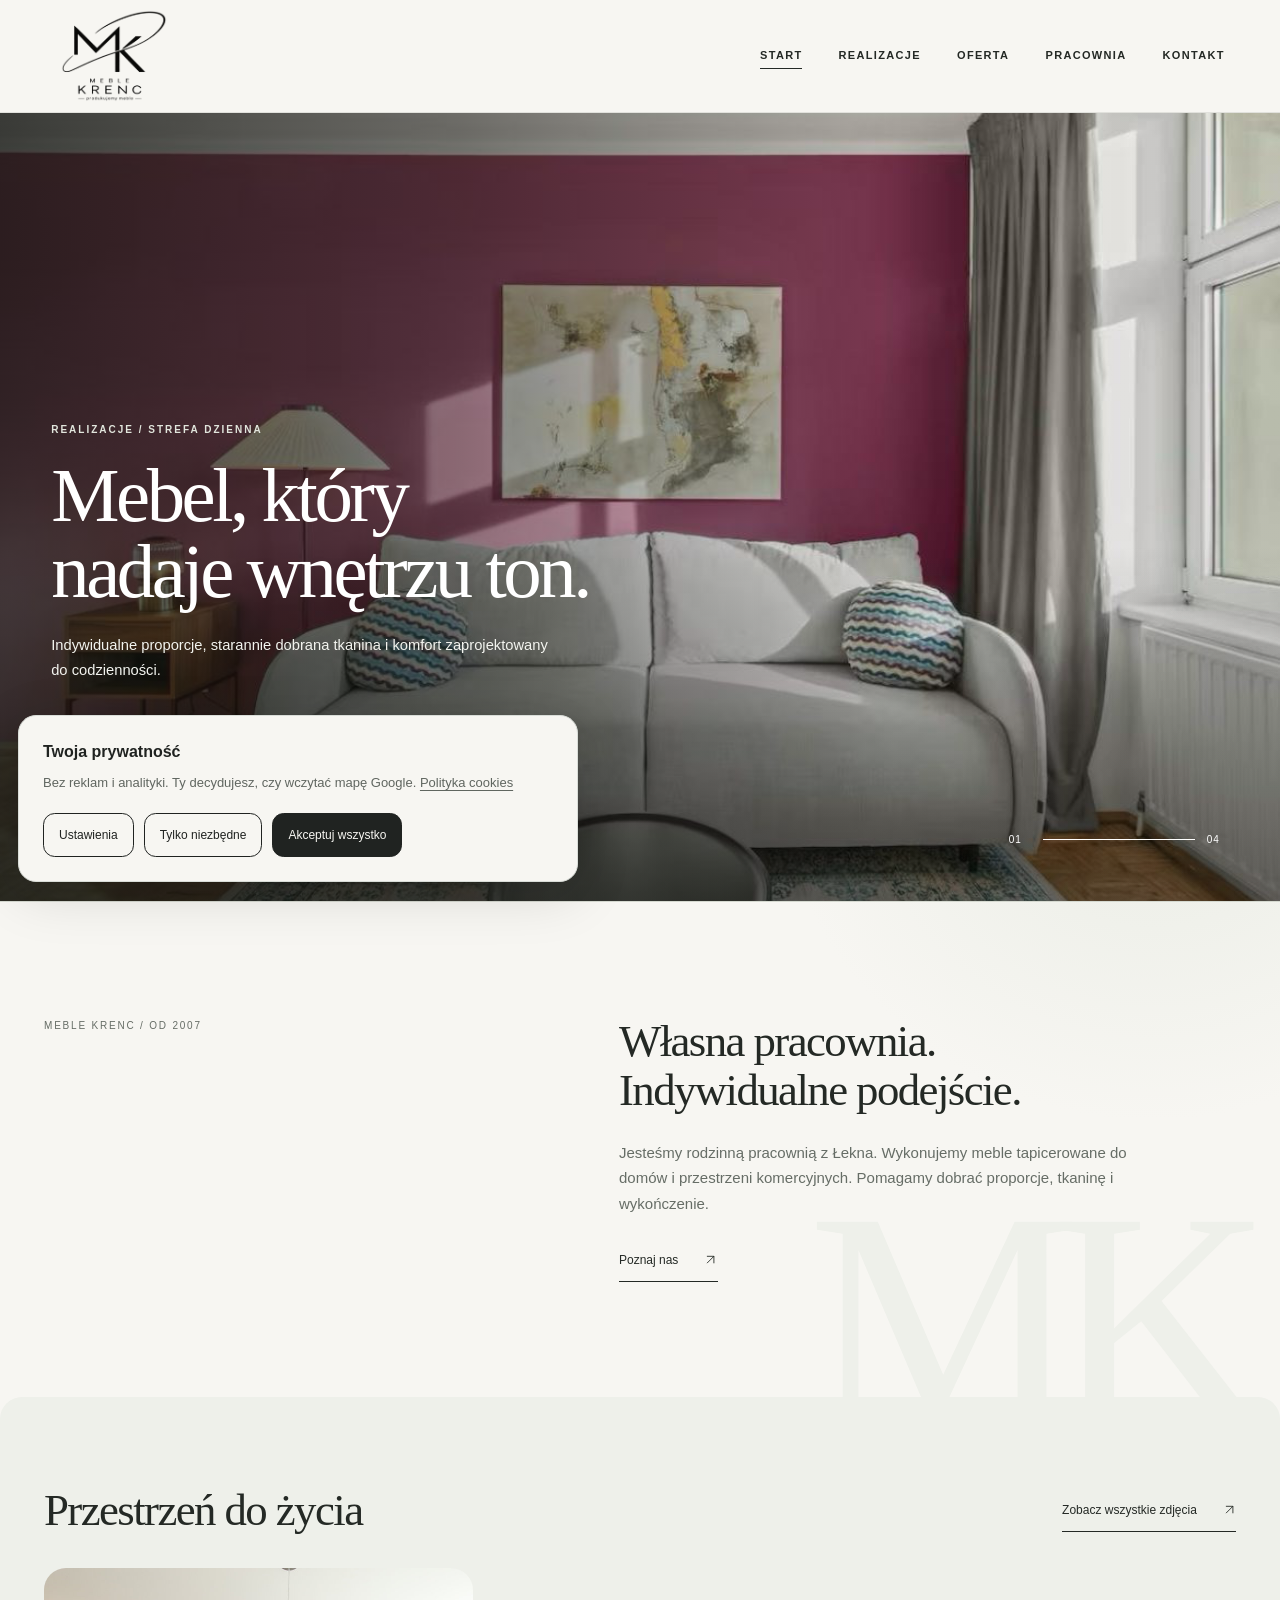
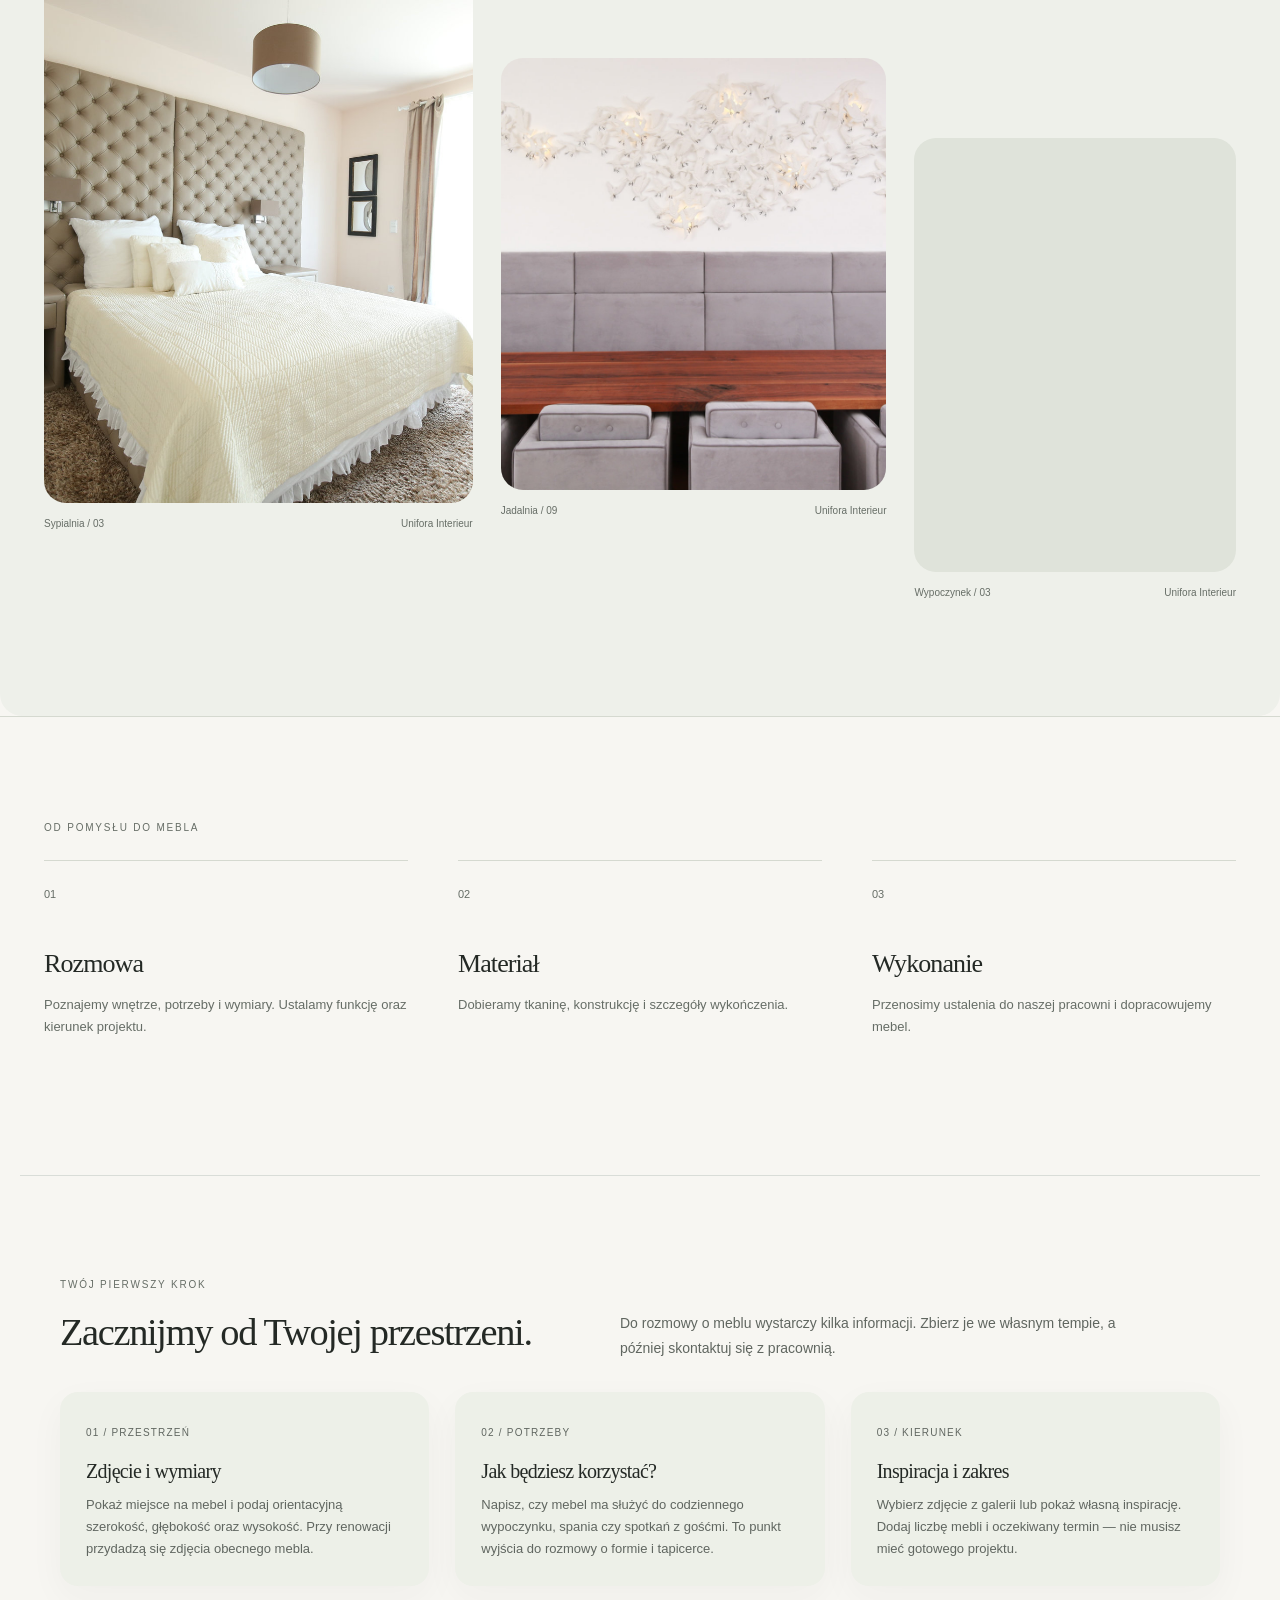
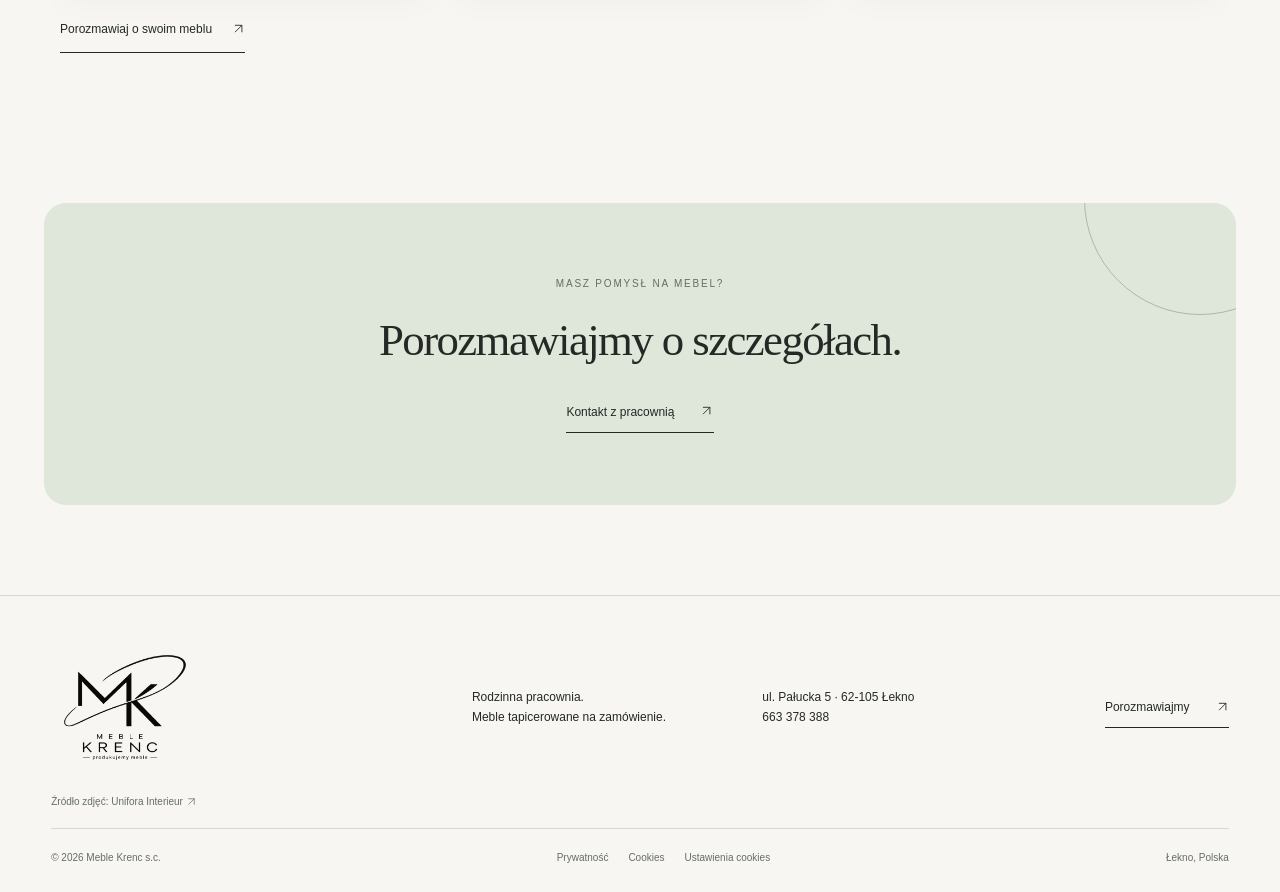
==== commit 3b9304a6: "Add draggable slider and simplify mobile controls" ====
--- a/index.html
+++ b/index.html
@@ -9,7 +9,7 @@
   <link rel="icon" href="assets/favicon.png" type="image/png">
   <link rel="stylesheet" href="style.css?v=20260916-1">
   <script defer src="app.js?v=20260916-1"></script>
-<link rel="stylesheet" href="components.css?v=20260916-1"><script defer src="privacy.js?v=20260916-1"></script><link rel="stylesheet" href="refinements.css?v=20260916-1"><script defer src="navigation.js?v=20260916-1"></script><link rel="stylesheet" href="boutique-v2.css?v=20260916-1"></head>
+<link rel="stylesheet" href="components.css?v=20260916-1"><script defer src="privacy.js?v=20260916-1"></script><link rel="stylesheet" href="refinements.css?v=20260916-1"><script defer src="navigation.js?v=20260916-1"></script><link rel="stylesheet" href="boutique-v2.css?v=20260916-2"></head>
 <body data-proposal="boutique">
   <a class="skip" href="#main">Przejdź do treści</a>
   <header class="site-header">
@@ -64,7 +64,6 @@
       <button class="carousel-button" type="button" data-carousel-next aria-label="Następny slajd"><svg class="ui-icon" viewBox="0 0 24 24" aria-hidden="true" focusable="false"><path d="M4 12h16m-6-6 6 6-6 6"/></svg></button>
     </div>
     <div class="carousel-status" aria-live="polite"><span data-carousel-current>01</span><span class="carousel-progress" aria-hidden="true"><span></span></span><span data-carousel-total>04</span></div>
-    <button class="carousel-toggle" type="button" data-carousel-toggle aria-pressed="false" aria-label="Wstrzymaj automatyczne przewijanie"><span class="pause-icon" aria-hidden="true"></span><span class="play-icon" aria-hidden="true"></span></button>
   </div>
 </section><section class="studio-summary"><p class="eyebrow">Meble Krenc / od 2007</p><div><h2>Własna pracownia.<br>Indywidualne podejście.</h2><p>Jesteśmy rodzinną pracownią z Łekna. Wykonujemy meble tapicerowane do domów i przestrzeni komercyjnych. Pomagamy dobrać proporcje, tkaninę i wykończenie.</p><a class="text-link" href="o-nas.html">Poznaj nas <span aria-hidden="true"><svg class="ui-icon" viewBox="0 0 24 24" aria-hidden="true" focusable="false"><path d="M6 18 18 6M6 6h12v12"/></svg></span></a></div></section><section class="selected-section"><div class="section-top"><h2>Przestrzeń do życia</h2><a class="text-link" href="realizacje.html">Zobacz wszystkie zdjęcia <span aria-hidden="true"><svg class="ui-icon" viewBox="0 0 24 24" aria-hidden="true" focusable="false"><path d="M6 18 18 6M6 6h12v12"/></svg></span></a></div><div class="selected-grid"><figure class="photo "><a href="assets/sleeping-03.jpg" data-lightbox data-width="1600" aria-label="Otwórz zdjęcie: Łóżko z wysokim jasnym pikowanym zagłówkiem"><img src="assets/sleeping-03.jpg" alt="Łóżko z wysokim jasnym pikowanym zagłówkiem" width="1600" height="1066" loading="lazy" decoding="async"><span class="photo-open" aria-hidden="true"><svg class="ui-icon" viewBox="0 0 24 24" aria-hidden="true" focusable="false"><path d="M6 18 18 6M6 6h12v12"/></svg></span></a><figcaption><span>Sypialnia / 03</span><span>Unifora Interieur</span></figcaption></figure><figure class="photo "><a href="assets/eating-09.jpg" data-lightbox data-width="1600" aria-label="Otwórz zdjęcie: Drewniany stół na tle szerokiego tapicerowanego oparcia"><img src="assets/eating-09.jpg" alt="Drewniany stół na tle szerokiego tapicerowanego oparcia" width="1600" height="986" loading="lazy" decoding="async"><span class="photo-open" aria-hidden="true"><svg class="ui-icon" viewBox="0 0 24 24" aria-hidden="true" focusable="false"><path d="M6 18 18 6M6 6h12v12"/></svg></span></a><figcaption><span>Jadalnia / 09</span><span>Unifora Interieur</span></figcaption></figure><figure class="photo "><a href="assets/living-03.jpg" data-lightbox data-width="1600" aria-label="Otwórz zdjęcie: Zbliżenie na splot jasnej tkaniny i miękkie oparcie"><img src="assets/living-03.jpg" alt="Zbliżenie na splot jasnej tkaniny i miękkie oparcie" width="1600" height="1066" loading="lazy" decoding="async"><span class="photo-open" aria-hidden="true"><svg class="ui-icon" viewBox="0 0 24 24" aria-hidden="true" focusable="false"><path d="M6 18 18 6M6 6h12v12"/></svg></span></a><figcaption><span>Wypoczynek / 03</span><span>Unifora Interieur</span></figcaption></figure></div></section><section class="process"><p class="eyebrow">Od pomysłu do mebla</p><ol><li><span>01</span><h3>Rozmowa</h3><p>Poznajemy wnętrze, potrzeby i wymiary. Ustalamy funkcję oraz kierunek projektu.</p></li><li><span>02</span><h3>Materiał</h3><p>Dobieramy tkaninę, konstrukcję i szczegóły wykończenia.</p></li><li><span>03</span><h3>Wykonanie</h3><p>Przenosimy ustalenia do naszej pracowni i dopracowujemy mebel.</p></li></ol></section><section class="mk-advice" aria-labelledby="advice-heading"><p class="eyebrow">Twój pierwszy krok</p><div class="mk-advice-heading"><h2 id="advice-heading">Zacznijmy od Twojej przestrzeni.</h2><p>Do rozmowy o meblu wystarczy kilka informacji. Zbierz je we własnym tempie, a później skontaktuj się z pracownią.</p></div><ol class="mk-checklist"><li><span>01 / PRZESTRZEŃ</span><h3>Zdjęcie i wymiary</h3><p>Pokaż miejsce na mebel i podaj orientacyjną szerokość, głębokość oraz wysokość. Przy renowacji przydadzą się zdjęcia obecnego mebla.</p></li><li><span>02 / POTRZEBY</span><h3>Jak będziesz korzystać?</h3><p>Napisz, czy mebel ma służyć do codziennego wypoczynku, spania czy spotkań z gośćmi. To punkt wyjścia do rozmowy o formie i tapicerce.</p></li><li><span>03 / KIERUNEK</span><h3>Inspiracja i zakres</h3><p>Wybierz zdjęcie z galerii lub pokaż własną inspirację. Dodaj liczbę mebli i oczekiwany termin — nie musisz mieć gotowego projektu.</p></li></ol><a class="mk-advice-link" href="kontakt.html">Porozmawiaj o swoim meblu <svg class="ui-icon" viewBox="0 0 24 24" aria-hidden="true" focusable="false"><path d="M6 18 18 6M6 6h12v12"/></svg></a></section><section class="project-invitation"><p class="eyebrow">Masz pomysł na mebel?</p><h2>Porozmawiajmy o szczegółach.</h2><a class="text-link" href="kontakt.html">Kontakt z pracownią <span aria-hidden="true"><svg class="ui-icon" viewBox="0 0 24 24" aria-hidden="true" focusable="false"><path d="M6 18 18 6M6 6h12v12"/></svg></span></a></section></main>
   <footer class="site-footer">
@@ -75,6 +74,6 @@
   <dialog class="lightbox" aria-labelledby="lightbox-caption"><div class="lightbox-top"><span>Meble i wnętrza / Unifora Interieur</span><button type="button" data-dialog-close aria-label="Zamknij podgląd">Zamknij <svg class="ui-icon" viewBox="0 0 24 24" aria-hidden="true" focusable="false"><path d="m6 6 12 12M18 6 6 18"/></svg></button></div><figure><img data-lightbox-image alt=""><figcaption id="lightbox-caption" aria-live="polite"></figcaption></figure><div class="lightbox-controls"><button type="button" data-previous aria-label="Poprzednie zdjęcie"><svg class="ui-icon" viewBox="0 0 24 24" aria-hidden="true" focusable="false"><path d="M20 12H4m6-6-6 6 6 6"/></svg> Poprzednie</button><span data-lightbox-count></span><button type="button" data-next aria-label="Następne zdjęcie">Następne <svg class="ui-icon" viewBox="0 0 24 24" aria-hidden="true" focusable="false"><path d="M4 12h16m-6-6 6 6-6 6"/></svg></button></div></dialog>
 
 
-  <script defer src="slider.js?v=20260916-1"></script>
+  <script defer src="slider.js?v=20260916-2"></script>
 </body>
 </html>
--- a/boutique-v2.css
+++ b/boutique-v2.css
@@ -96,8 +96,14 @@
   min-height:inherit;
   overflow:hidden;
   touch-action:pan-y;
+  cursor:grab;
+  user-select:none;
   outline-offset:-4px;
 }
+
+.hero-carousel.is-dragging .carousel-viewport{cursor:grabbing}
+.hero-carousel.is-dragging .carousel-track{transition:none}
+.carousel-slide>img{-webkit-user-drag:none;pointer-events:none}
 
 .carousel-track{
   display:flex;
@@ -204,7 +210,8 @@
   bottom:38px;
   left:var(--boutique-side);
   display:grid;
-  grid-template-columns:auto minmax(120px,220px) auto;
+  grid-template-columns:auto minmax(120px,220px);
+  justify-content:space-between;
   align-items:center;
   gap:24px;
   max-width:calc(1440px - var(--boutique-side) * 2);
@@ -212,8 +219,7 @@
 }
 
 .carousel-arrows{display:flex;gap:10px}
-.carousel-button,
-.carousel-toggle{
+.carousel-button{
   width:48px;
   height:48px;
   display:grid;
@@ -227,8 +233,7 @@
   transition:background .2s,border-color .2s,transform .2s;
 }
 
-.carousel-button:hover,
-.carousel-toggle:hover{
+.carousel-button:hover{
   background:#fff;
   border-color:#fff;
   color:#252a25;
@@ -264,15 +269,19 @@
   animation:carousel-progress 6.5s linear forwards;
 }
 
-.carousel-toggle{justify-self:end}
-.carousel-toggle .play-icon{display:none}
-.carousel-toggle.is-paused .pause-icon{display:none}
-.carousel-toggle.is-paused .play-icon{display:block}
-.pause-icon{display:flex;gap:4px}
-.pause-icon::before,.pause-icon::after{content:"";width:2px;height:14px;background:currentColor}
-.play-icon{width:0;height:0;border-top:7px solid transparent;border-bottom:7px solid transparent;border-left:11px solid currentColor;margin-left:3px}
-
 @keyframes carousel-progress{to{width:100%}}
+
+body[data-proposal="boutique"] .photo-open{
+  opacity:0;
+  transform:translateY(5px);
+  transition:opacity .2s ease,transform .2s ease;
+}
+
+body[data-proposal="boutique"] .photo a:hover .photo-open,
+body[data-proposal="boutique"] .photo a:focus-visible .photo-open{
+  opacity:1;
+  transform:none;
+}
 
 body[data-proposal="boutique"] .studio-summary{
   position:relative;
@@ -458,12 +467,25 @@
     right:20px;
     bottom:24px;
     left:20px;
-    grid-template-columns:auto 1fr auto;
-    gap:14px;
-  }
-  .carousel-arrows{gap:8px}
-  .carousel-button,.carousel-toggle{width:44px;height:44px}
-  .carousel-status{grid-template-columns:18px minmax(58px,1fr) 18px;gap:8px}
+    display:block;
+  }
+  .carousel-arrows{display:none}
+  .carousel-status{
+    width:min(100%,210px);
+    grid-template-columns:18px minmax(58px,1fr) 18px;
+    gap:8px;
+  }
+  .carousel-link{gap:0}
+  .carousel-link .ui-icon,
+  body[data-proposal="boutique"] .photo-open,
+  body[data-proposal="boutique"] .text-link .ui-icon,
+  body[data-proposal="boutique"] .text-link>span[aria-hidden="true"],
+  body[data-proposal="boutique"] .mk-advice-link .ui-icon,
+  body[data-proposal="boutique"] .phone-link .ui-icon,
+  body[data-proposal="boutique"] .mk-map-links .ui-icon,
+  body[data-proposal="boutique"] .photo-credit .ui-icon{
+    display:none;
+  }
   body[data-proposal="boutique"] .studio-summary::before{display:none}
   body[data-proposal="boutique"] .selected-section{
     margin-right:12px;
@@ -484,9 +506,7 @@
 @media (max-width:410px){
   .carousel-copy h1,.carousel-copy h2{font-size:38px}
   .carousel-copy>p:not(.carousel-kicker){font-size:12px}
-  .carousel-status{display:none}
-  .carousel-controls{grid-template-columns:1fr auto}
-  .carousel-toggle{grid-column:2}
+  .carousel-status{width:170px}
 }
 
 @media (max-width:600px){
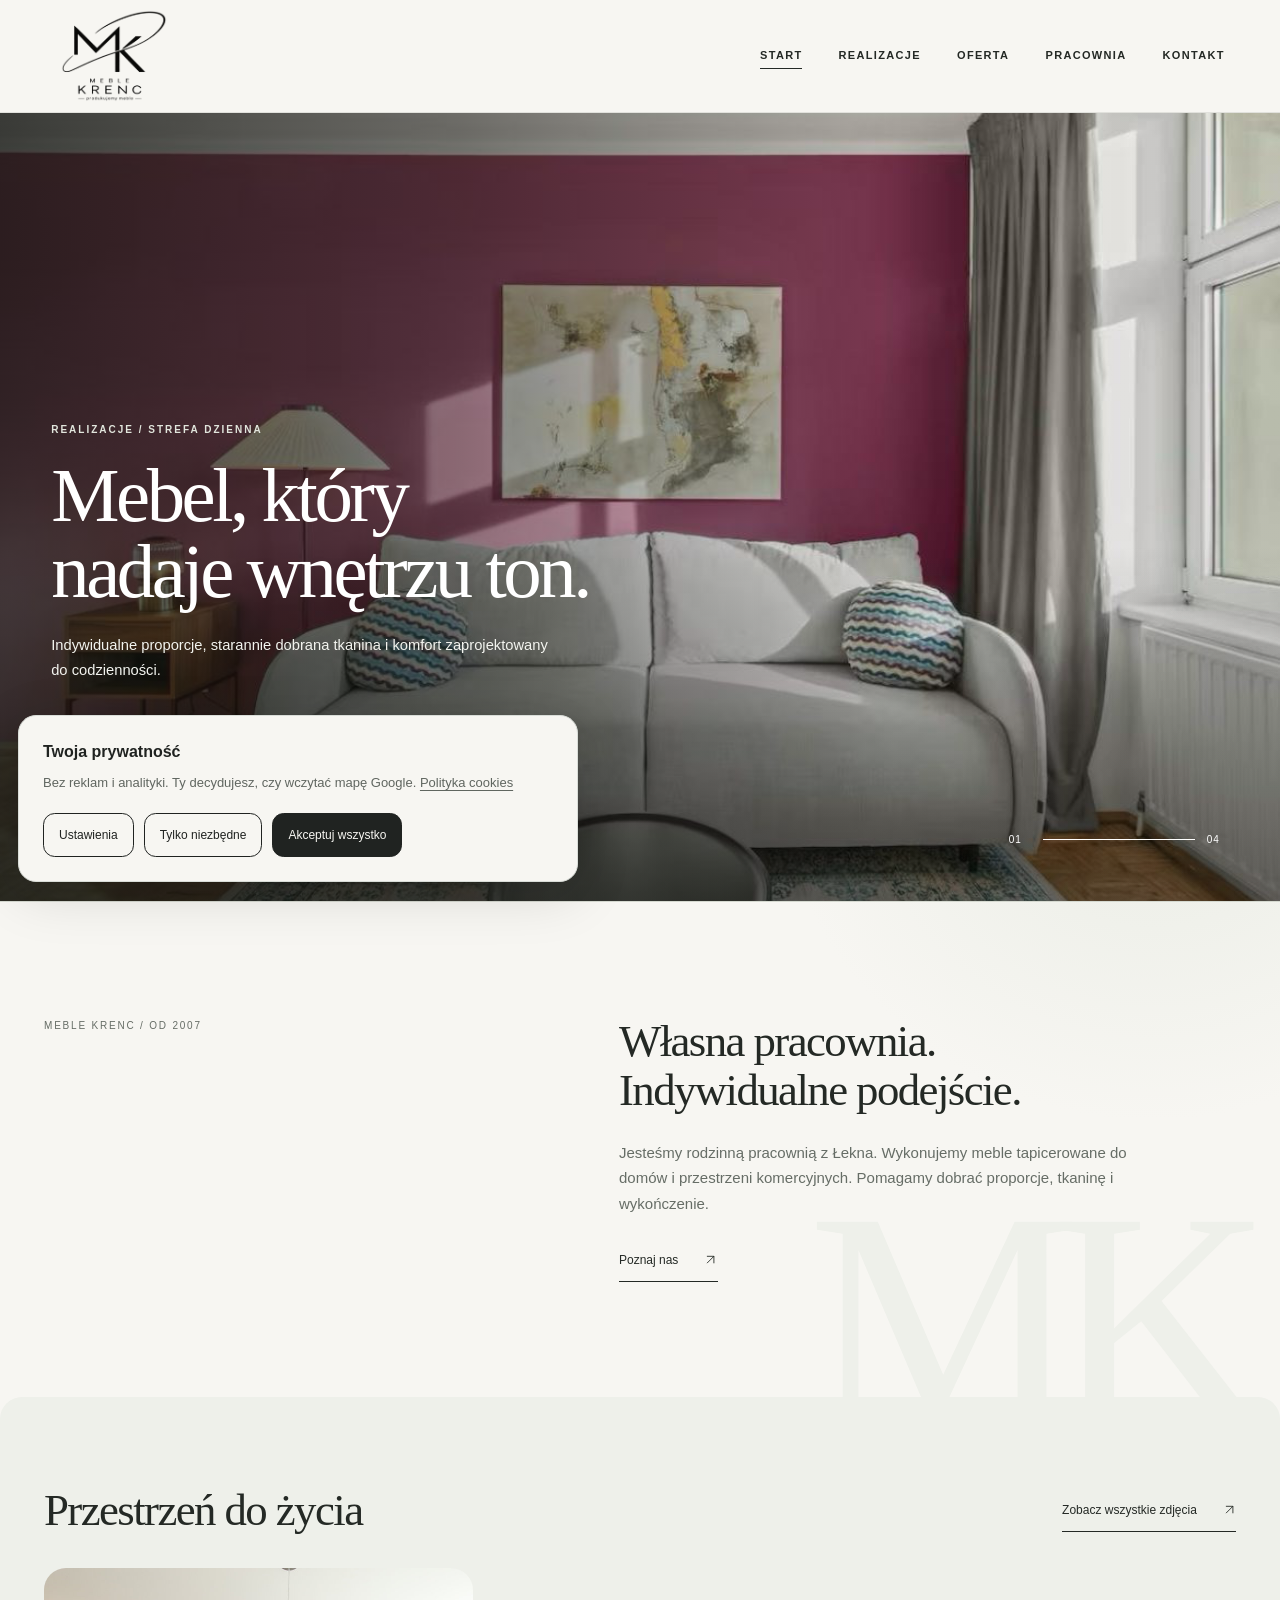
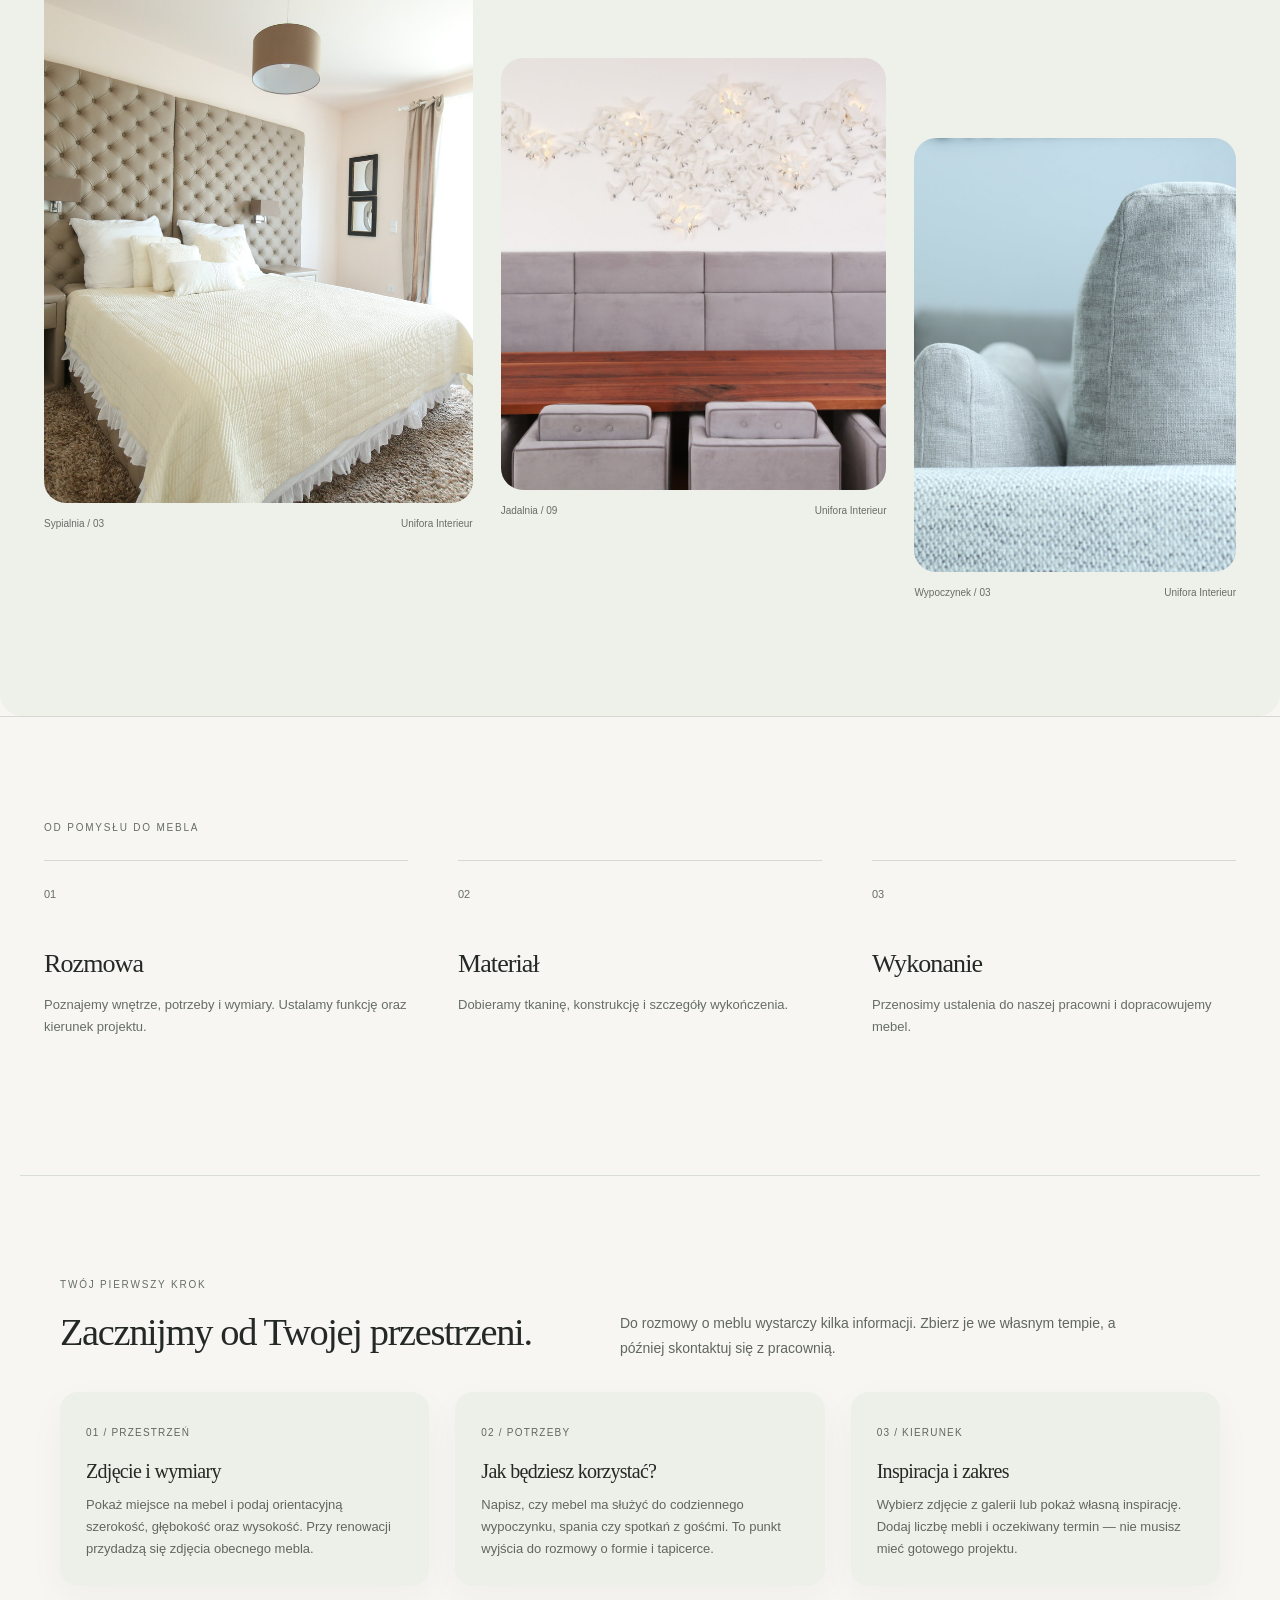
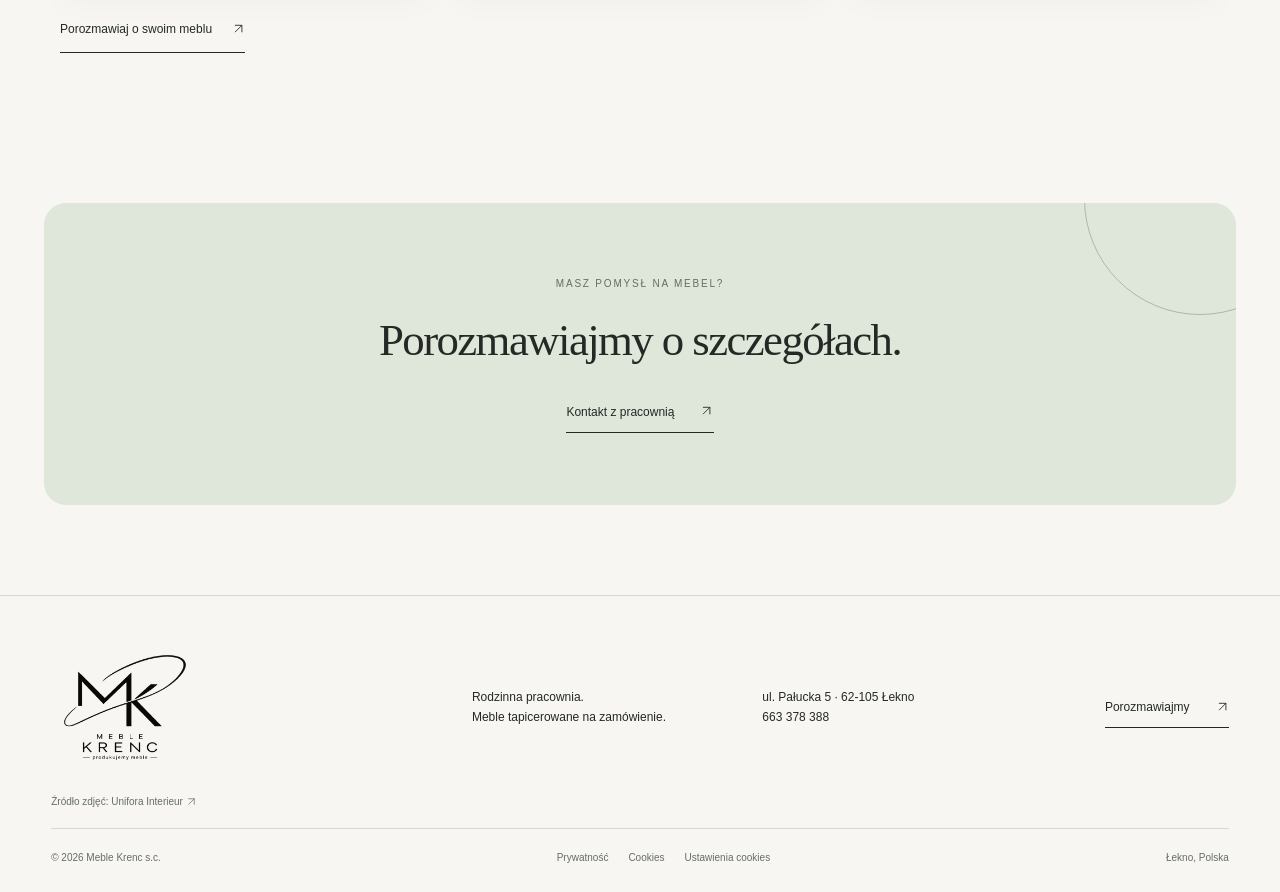
==== commit 1c7ef3bb: "Align lightbox controls and icons" ====
--- a/index.html
+++ b/index.html
@@ -9,7 +9,7 @@
   <link rel="icon" href="assets/favicon.png" type="image/png">
   <link rel="stylesheet" href="style.css?v=20260916-1">
   <script defer src="app.js?v=20260916-1"></script>
-<link rel="stylesheet" href="components.css?v=20260916-1"><script defer src="privacy.js?v=20260916-1"></script><link rel="stylesheet" href="refinements.css?v=20260916-1"><script defer src="navigation.js?v=20260916-1"></script><link rel="stylesheet" href="boutique-v2.css?v=20260916-2"></head>
+<link rel="stylesheet" href="components.css?v=20260916-1"><script defer src="privacy.js?v=20260916-1"></script><link rel="stylesheet" href="refinements.css?v=20260916-1"><script defer src="navigation.js?v=20260916-1"></script><link rel="stylesheet" href="boutique-v2.css?v=20260921-1"></head>
 <body data-proposal="boutique">
   <a class="skip" href="#main">Przejdź do treści</a>
   <header class="site-header">
--- a/boutique-v2.css
+++ b/boutique-v2.css
@@ -389,6 +389,30 @@
   margin-left:auto;
 }
 
+body[data-proposal="boutique"] .lightbox button{
+  display:inline-flex;
+  align-items:center;
+  justify-content:center;
+  gap:8px;
+  line-height:1;
+  vertical-align:middle;
+}
+
+body[data-proposal="boutique"] .lightbox button .ui-icon{
+  width:18px;
+  height:18px;
+  margin:0;
+  vertical-align:0;
+}
+
+body[data-proposal="boutique"] .lightbox-top button{
+  min-height:46px;
+}
+
+body[data-proposal="boutique"] .lightbox-controls{
+  align-items:center;
+}
+
 body[data-proposal="boutique"] .page-intro{
   padding-top:clamp(56px,7vw,96px);
   padding-bottom:clamp(48px,6vw,82px);
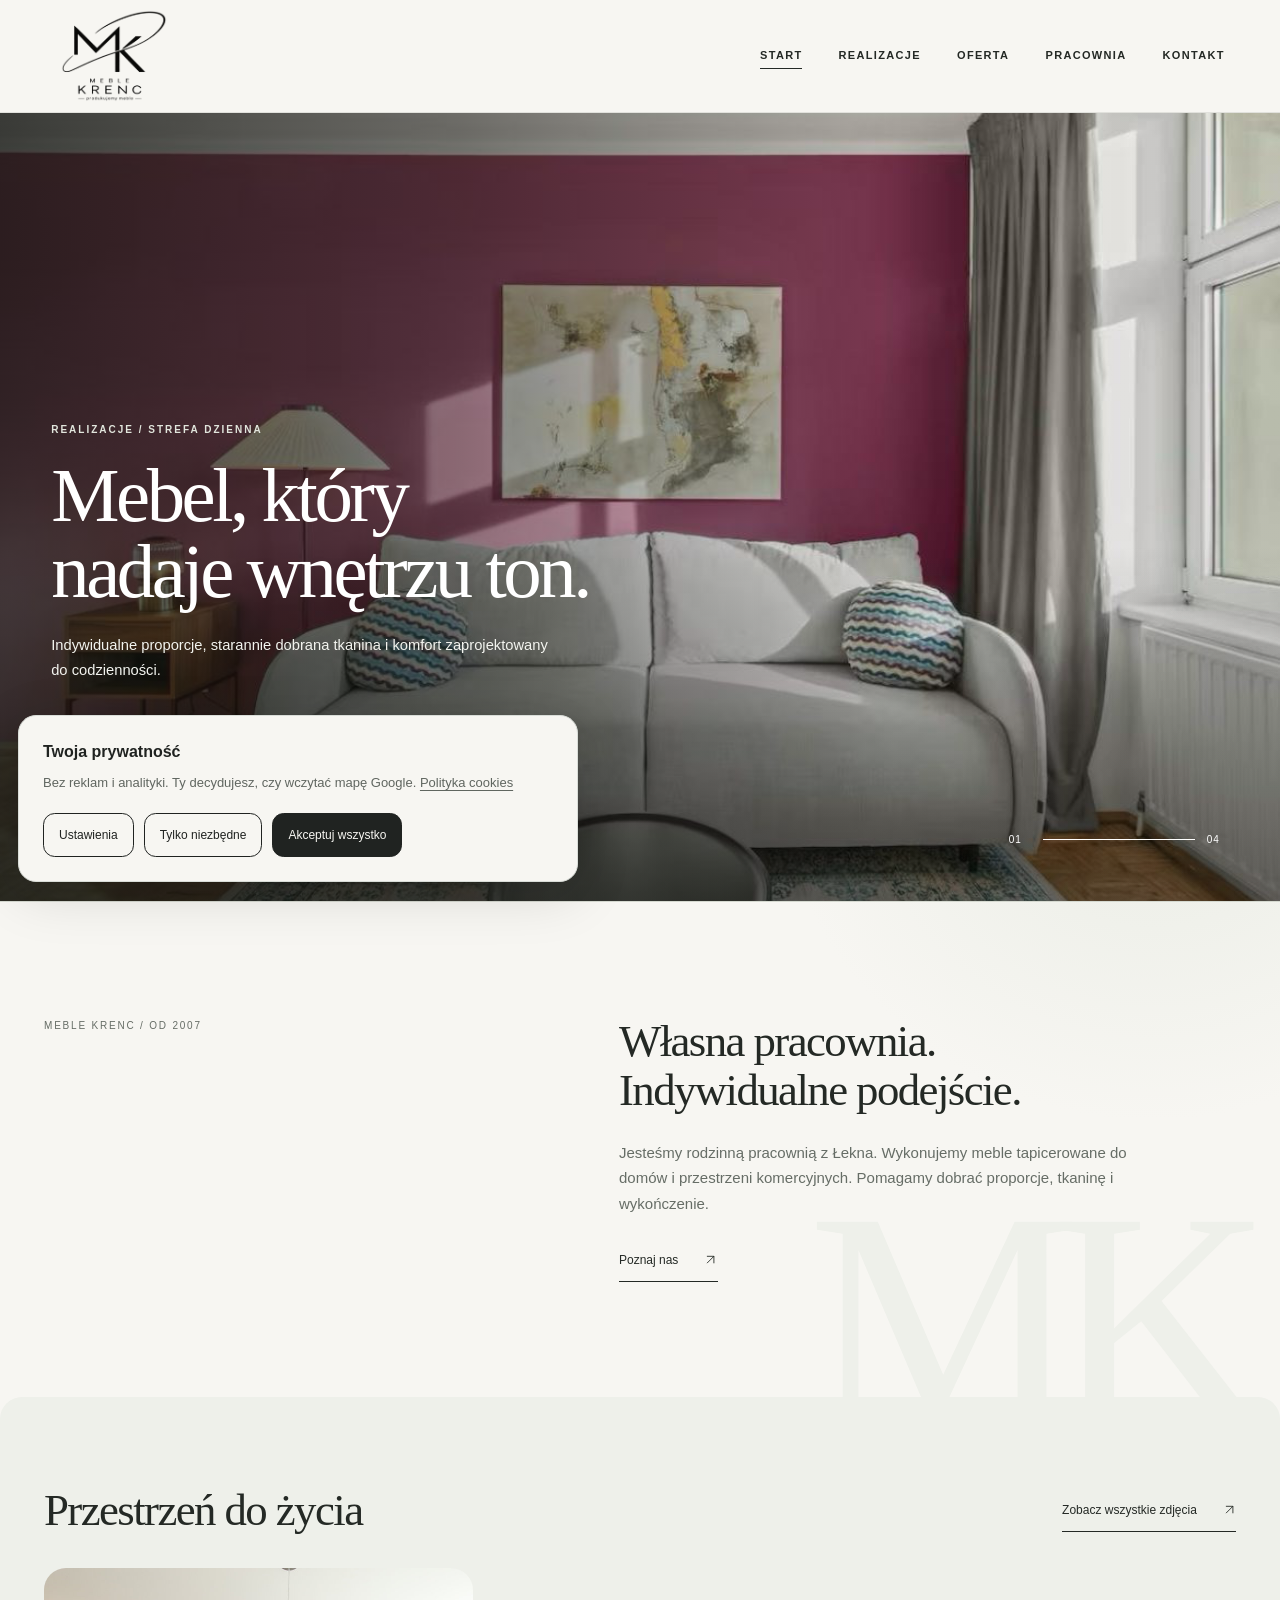
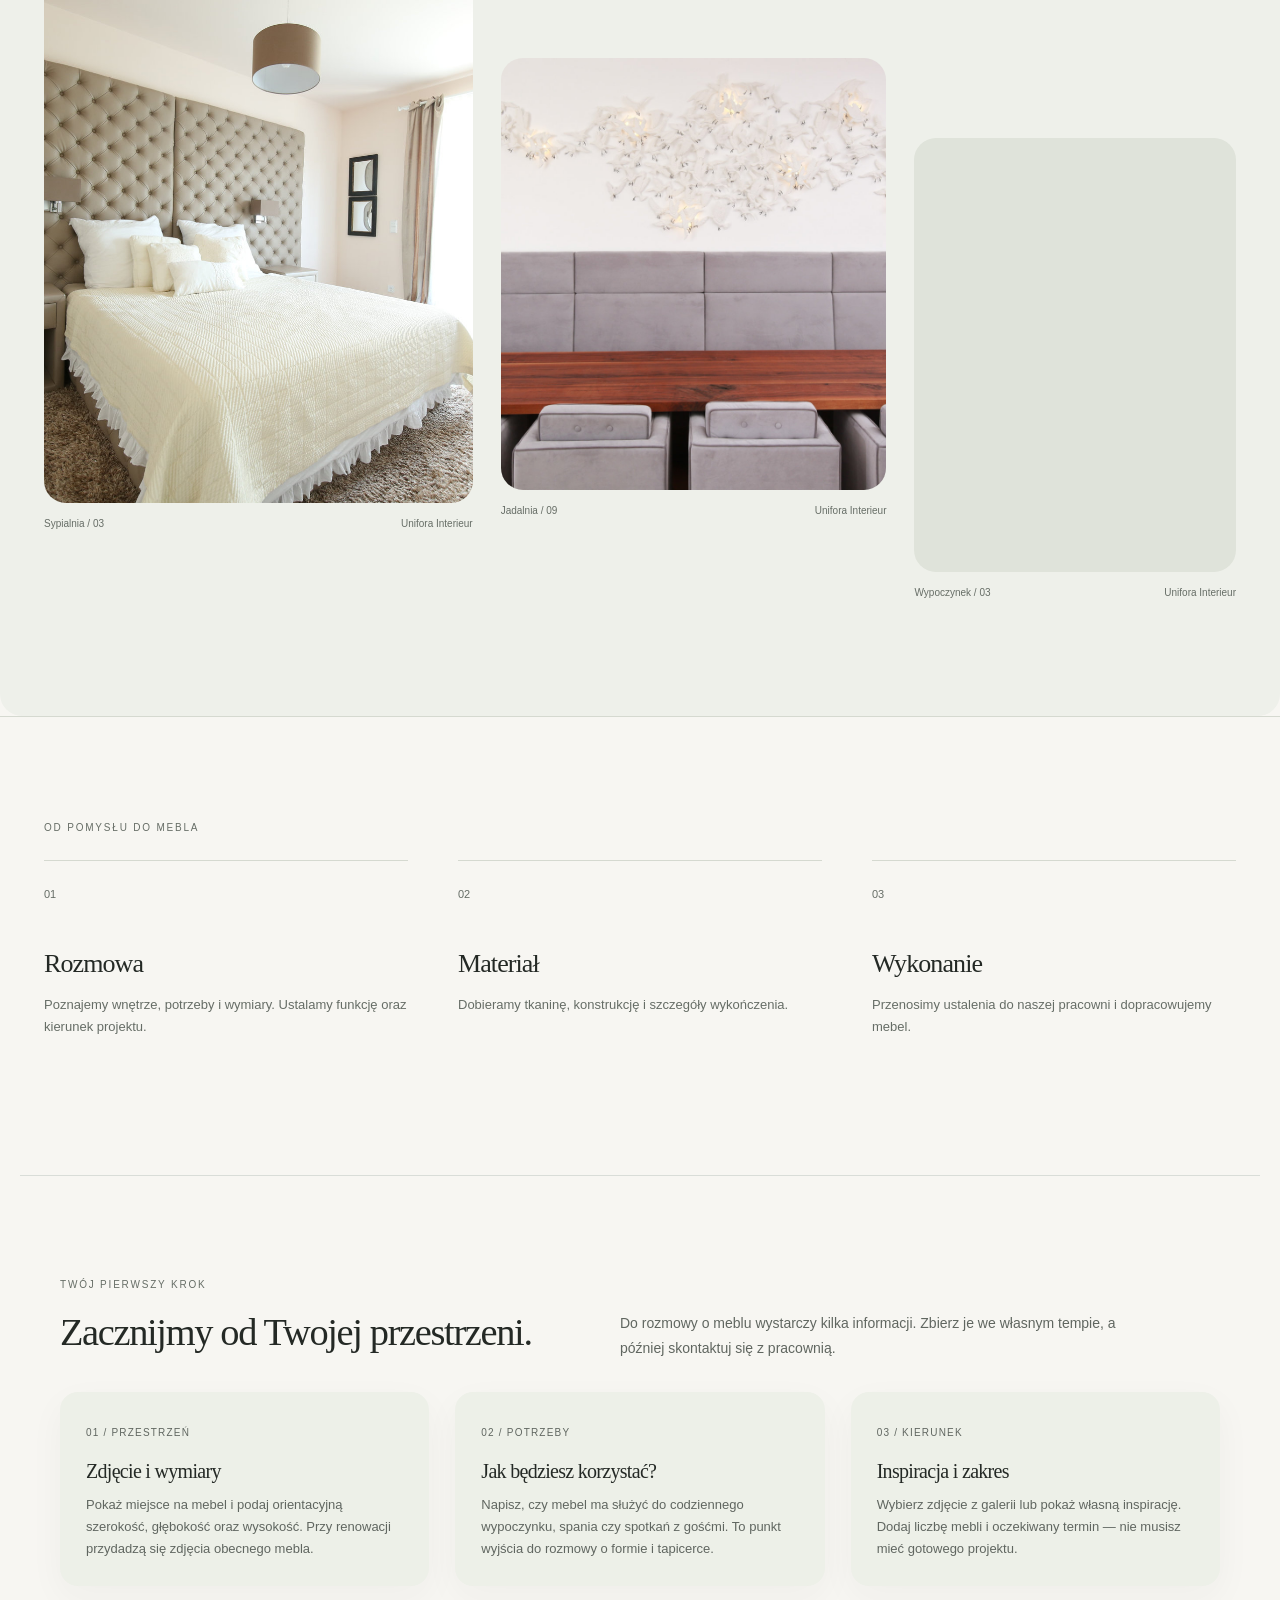
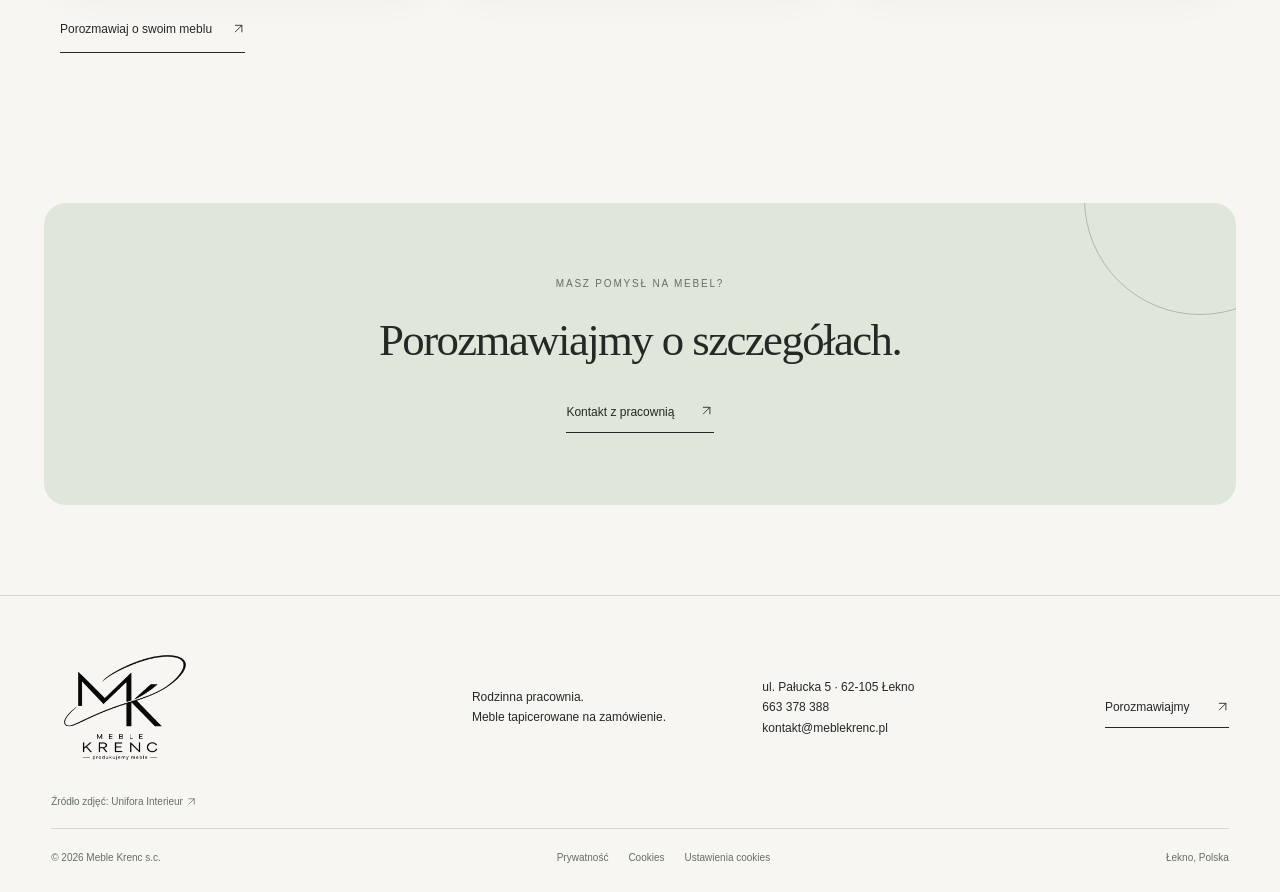
==== commit 5f72d7d5: "Add contact email to boutique site" ====
--- a/index.html
+++ b/index.html
@@ -8,8 +8,8 @@
   <title>Meble Krenc — rodzinna pracownia mebli tapicerowanych</title>
   <link rel="icon" href="assets/favicon.png" type="image/png">
   <link rel="stylesheet" href="style.css?v=20260916-1">
-  <script defer src="app.js?v=20260916-1"></script>
-<link rel="stylesheet" href="components.css?v=20260916-1"><script defer src="privacy.js?v=20260916-1"></script><link rel="stylesheet" href="refinements.css?v=20260916-1"><script defer src="navigation.js?v=20260916-1"></script><link rel="stylesheet" href="boutique-v2.css?v=20260921-1"></head>
+  <script defer src="app.js?v=20260921-3"></script>
+<link rel="stylesheet" href="components.css?v=20260916-1"><script defer src="privacy.js?v=20260916-1"></script><link rel="stylesheet" href="refinements.css?v=20260916-1"><script defer src="navigation.js?v=20260916-1"></script><link rel="stylesheet" href="boutique-v2.css?v=20260921-4"></head>
 <body data-proposal="boutique">
   <a class="skip" href="#main">Przejdź do treści</a>
   <header class="site-header">
--- a/boutique-v2.css
+++ b/boutique-v2.css
@@ -396,6 +396,12 @@
   gap:8px;
   line-height:1;
   vertical-align:middle;
+  transition:
+    background-color .2s ease,
+    border-color .2s ease,
+    box-shadow .2s ease,
+    color .2s ease,
+    transform .2s ease;
 }
 
 body[data-proposal="boutique"] .lightbox button .ui-icon{
@@ -413,6 +419,38 @@
   align-items:center;
 }
 
+body[data-proposal="boutique"] .contact-email{
+  display:block;
+  width:max-content;
+  max-width:100%;
+  margin:16px 0 6px;
+  font-size:clamp(20px,2.4vw,30px);
+  line-height:1.2;
+  overflow-wrap:anywhere;
+}
+
+body[data-proposal="boutique"] .contact-email:hover{
+  color:var(--boutique-sage);
+}
+
+body[data-proposal="boutique"] .footer-top address a[data-contact-email]{
+  overflow-wrap:anywhere;
+}
+
+@media (hover:hover){
+  body[data-proposal="boutique"] .lightbox button:hover{
+    background:var(--boutique-soft);
+    border-color:color-mix(in srgb,var(--boutique-sage) 48%,var(--line));
+    box-shadow:0 7px 18px rgba(36,41,37,.10);
+    transform:translateY(-1px);
+  }
+
+  body[data-proposal="boutique"] .lightbox button:active{
+    box-shadow:0 3px 9px rgba(36,41,37,.08);
+    transform:translateY(0);
+  }
+}
+
 body[data-proposal="boutique"] .page-intro{
   padding-top:clamp(56px,7vw,96px);
   padding-bottom:clamp(48px,6vw,82px);
@@ -431,6 +469,14 @@
 body[data-proposal="boutique"] .portfolio-entry .photo img{
   width:100%;
   object-fit:cover;
+}
+
+body[data-proposal="boutique"] .portfolio-entry--local .photo a{
+  aspect-ratio:4/3;
+}
+
+body[data-proposal="boutique"] .portfolio-entry--local .photo img{
+  height:100%;
 }
 
 @media (max-width:1000px){
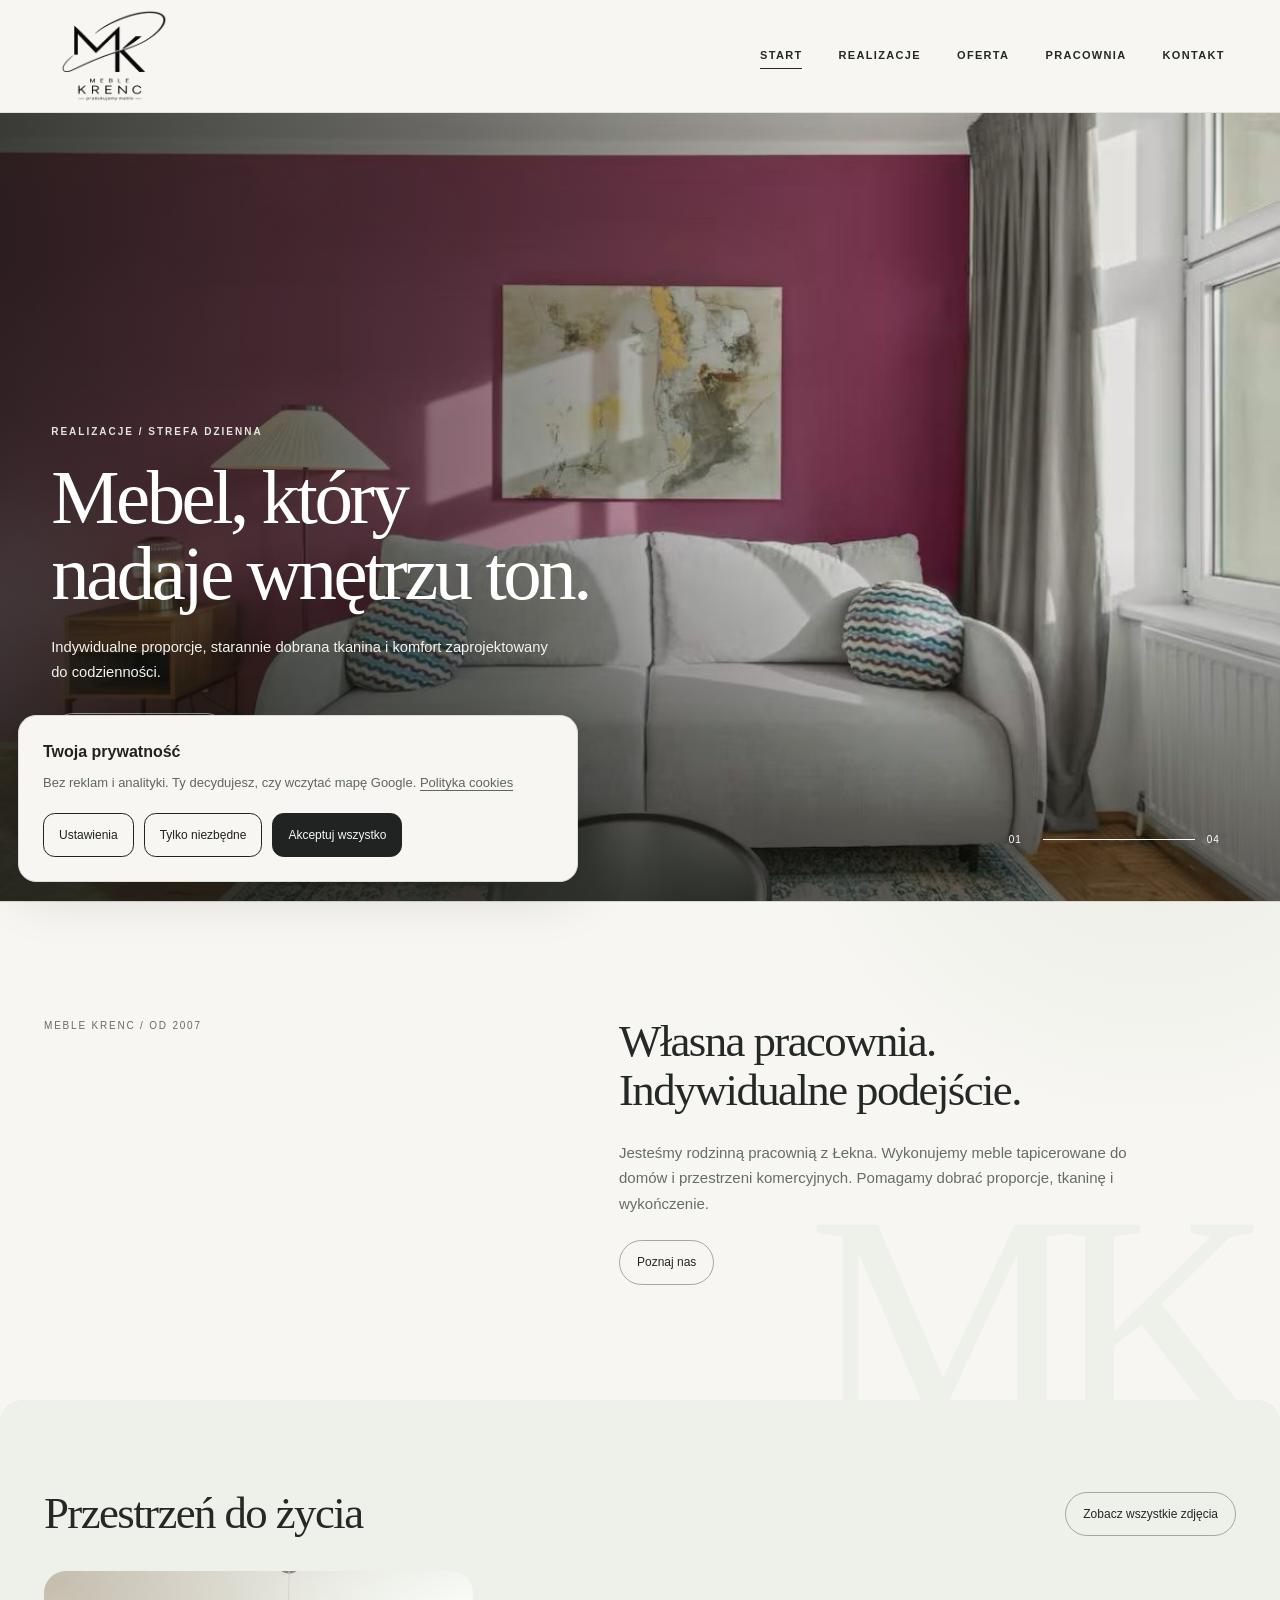
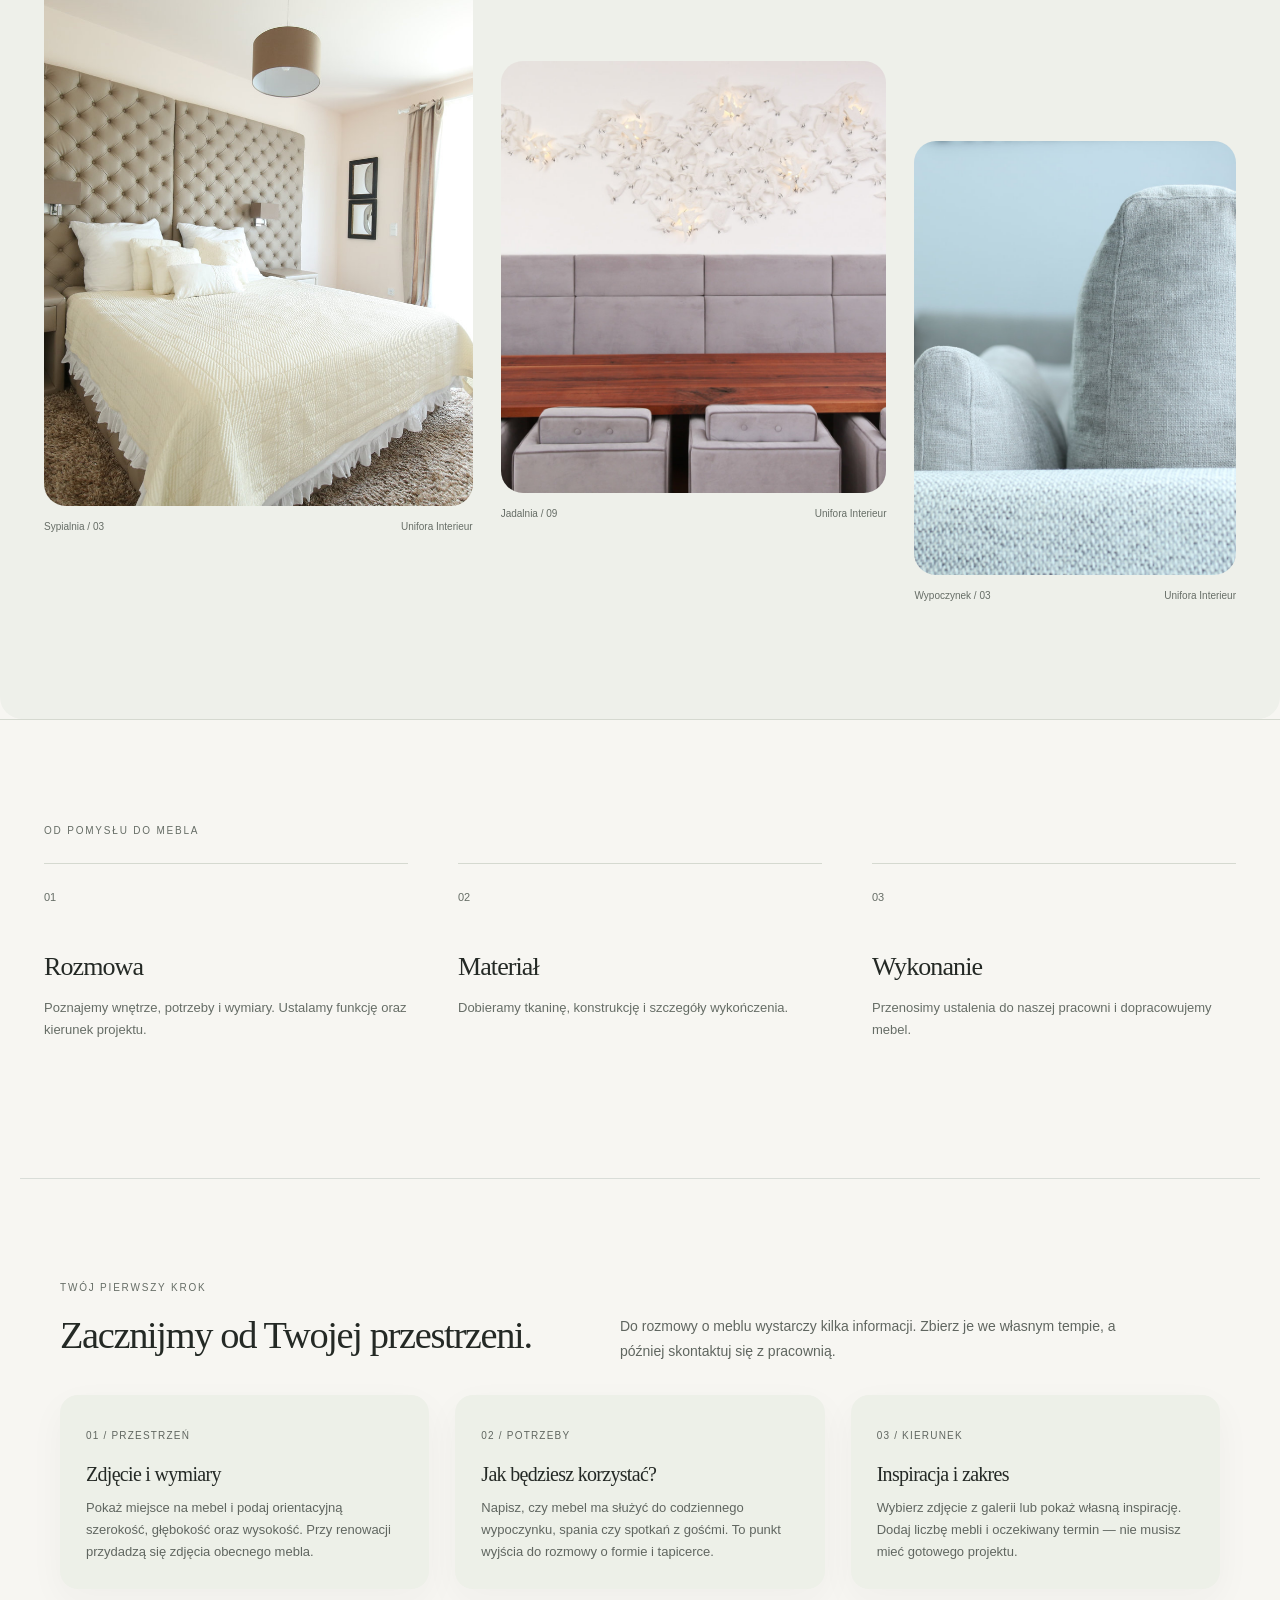
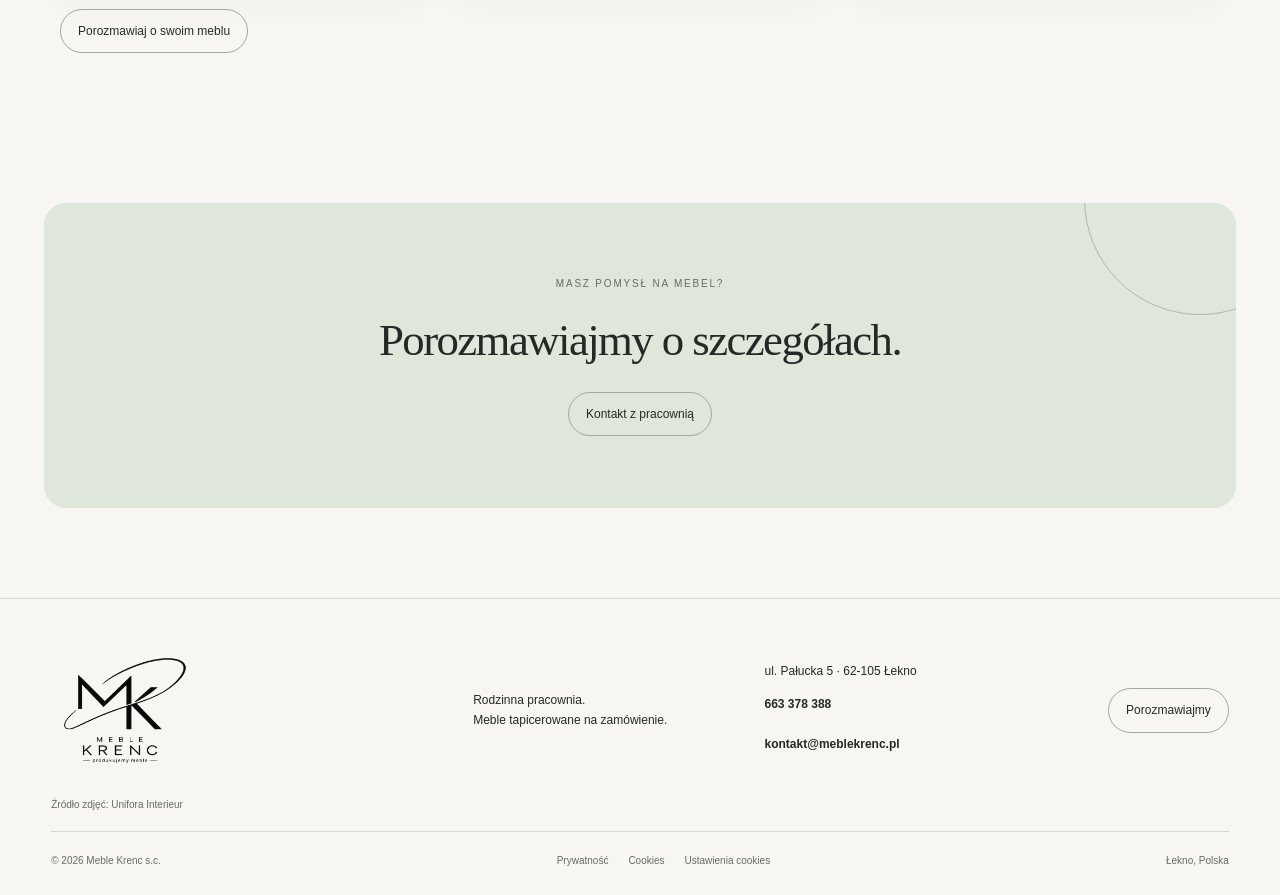
==== commit b2d5ac23: "Refine CTA buttons and contact hover states" ====
--- a/index.html
+++ b/index.html
@@ -9,7 +9,7 @@
   <link rel="icon" href="assets/favicon.png" type="image/png">
   <link rel="stylesheet" href="style.css?v=20260916-1">
   <script defer src="app.js?v=20260921-3"></script>
-<link rel="stylesheet" href="components.css?v=20260916-1"><script defer src="privacy.js?v=20260916-1"></script><link rel="stylesheet" href="refinements.css?v=20260916-1"><script defer src="navigation.js?v=20260916-1"></script><link rel="stylesheet" href="boutique-v2.css?v=20260921-4"></head>
+<link rel="stylesheet" href="components.css?v=20260916-1"><script defer src="privacy.js?v=20260916-1"></script><link rel="stylesheet" href="refinements.css?v=20260916-1"><script defer src="navigation.js?v=20260916-1"></script><link rel="stylesheet" href="boutique-v2.css?v=20260921-5"></head>
 <body data-proposal="boutique">
   <a class="skip" href="#main">Przejdź do treści</a>
   <header class="site-header">
--- a/boutique-v2.css
+++ b/boutique-v2.css
@@ -419,22 +419,165 @@
   align-items:center;
 }
 
+/* Linki prowadzące mają formę przycisków — bez powtarzających się strzałek. */
+body[data-proposal="boutique"] .carousel-link,
+body[data-proposal="boutique"] .text-link,
+body[data-proposal="boutique"] .mk-advice-link{
+  min-height:44px;
+  align-items:center;
+  gap:0;
+  padding:11px 17px;
+  border:1px solid color-mix(in srgb,var(--boutique-sage) 52%,var(--line));
+  border-radius:999px;
+  transition:
+    background-color .2s ease,
+    border-color .2s ease,
+    box-shadow .2s ease,
+    color .2s ease,
+    transform .2s ease;
+}
+
+body[data-proposal="boutique"] .carousel-link{
+  border-color:#ffffff80;
+}
+
+body[data-proposal="boutique"] .carousel-link .ui-icon,
+body[data-proposal="boutique"] .text-link .ui-icon,
+body[data-proposal="boutique"] .text-link>span[aria-hidden="true"],
+body[data-proposal="boutique"] .mk-advice-link .ui-icon,
+body[data-proposal="boutique"] .mk-map-links .ui-icon,
+body[data-proposal="boutique"] .photo-credit .ui-icon,
+body[data-proposal="boutique"] .photo-open .ui-icon,
+body[data-proposal="boutique"] .phone-link span[aria-hidden="true"]{
+  display:none;
+}
+
+body[data-proposal="boutique"] .photo-open{
+  width:auto;
+  min-width:70px;
+  height:34px;
+  padding:0 12px;
+  border-radius:999px;
+}
+
+body[data-proposal="boutique"] .photo-open::after{
+  content:"Otwórz";
+  font-size:10px;
+  font-weight:600;
+  letter-spacing:.08em;
+  text-transform:uppercase;
+}
+
+body[data-proposal="boutique"] .phone-link{
+  width:max-content;
+  max-width:100%;
+  display:inline-flex;
+  align-items:center;
+  gap:12px;
+  padding:12px 18px;
+  border:1px solid color-mix(in srgb,var(--boutique-sage) 52%,var(--line));
+  border-radius:999px;
+  background:var(--boutique-soft);
+  font-size:clamp(22px,2.8vw,34px);
+  line-height:1;
+  transition:
+    background-color .2s ease,
+    border-color .2s ease,
+    box-shadow .2s ease,
+    color .2s ease,
+    transform .2s ease;
+}
+
+body[data-proposal="boutique"] .phone-link::after{
+  content:"Zadzwoń";
+  padding-left:12px;
+  border-left:1px solid color-mix(in srgb,var(--boutique-sage) 45%,transparent);
+  font:600 10px/1 Arial,Helvetica,sans-serif;
+  letter-spacing:.12em;
+  text-transform:uppercase;
+}
+
+body[data-proposal="boutique"] .footer-top address a[href^="tel:"]{
+  display:inline-flex;
+  margin-top:8px;
+  padding:5px 0;
+  border-bottom:1px solid transparent;
+  font-weight:600;
+  transition:color .2s ease,border-color .2s ease;
+}
+
+body[data-proposal="boutique"] .footer-top address a[data-contact-email]{
+  display:inline-flex;
+  max-width:100%;
+  margin-top:8px;
+  padding:5px 0;
+  border-bottom:1px solid transparent;
+  font-weight:600;
+  overflow-wrap:anywhere;
+  transition:color .2s ease,border-color .2s ease;
+}
+
+body[data-proposal="boutique"] .mk-map-links a{
+  display:inline-flex;
+  align-items:center;
+  min-height:42px;
+  padding:10px 15px;
+  border:1px solid var(--consent-line);
+  border-radius:999px;
+  text-decoration:none;
+  transition:
+    background-color .2s ease,
+    border-color .2s ease,
+    box-shadow .2s ease,
+    color .2s ease,
+    transform .2s ease;
+}
+
+@media (hover:hover){
+  body[data-proposal="boutique"] .carousel-link:hover,
+  body[data-proposal="boutique"] .text-link:hover,
+  body[data-proposal="boutique"] .mk-advice-link:hover,
+  body[data-proposal="boutique"] .mk-map-links a:hover,
+  body[data-proposal="boutique"] .phone-link:hover,
+  body[data-proposal="boutique"] .contact-email:hover{
+    background:var(--boutique-soft);
+    border-color:var(--boutique-sage);
+    box-shadow:0 8px 22px rgba(36,41,37,.11);
+    color:var(--boutique-ink);
+    transform:translateY(-2px);
+  }
+
+  body[data-proposal="boutique"] .carousel-link:hover{
+    background:#fff;
+    color:var(--boutique-ink);
+  }
+
+  body[data-proposal="boutique"] .footer-top address a[href^="tel:"]:hover,
+  body[data-proposal="boutique"] .footer-top address a[data-contact-email]:hover{
+    color:var(--boutique-sage);
+    border-bottom-color:currentColor;
+  }
+}
+
 body[data-proposal="boutique"] .contact-email{
-  display:block;
+  display:inline-flex;
+  align-items:center;
   width:max-content;
   max-width:100%;
   margin:16px 0 6px;
+  padding:12px 17px;
+  border:1px solid color-mix(in srgb,var(--boutique-sage) 52%,var(--line));
+  border-radius:999px;
+  background:var(--boutique-soft);
   font-size:clamp(20px,2.4vw,30px);
   line-height:1.2;
   overflow-wrap:anywhere;
-}
-
-body[data-proposal="boutique"] .contact-email:hover{
-  color:var(--boutique-sage);
-}
-
-body[data-proposal="boutique"] .footer-top address a[data-contact-email]{
-  overflow-wrap:anywhere;
+  transition:
+    background-color .2s ease,
+    border-color .2s ease,
+    box-shadow .2s ease,
+    color .2s ease,
+    transform .2s ease;
 }
 
 @media (hover:hover){
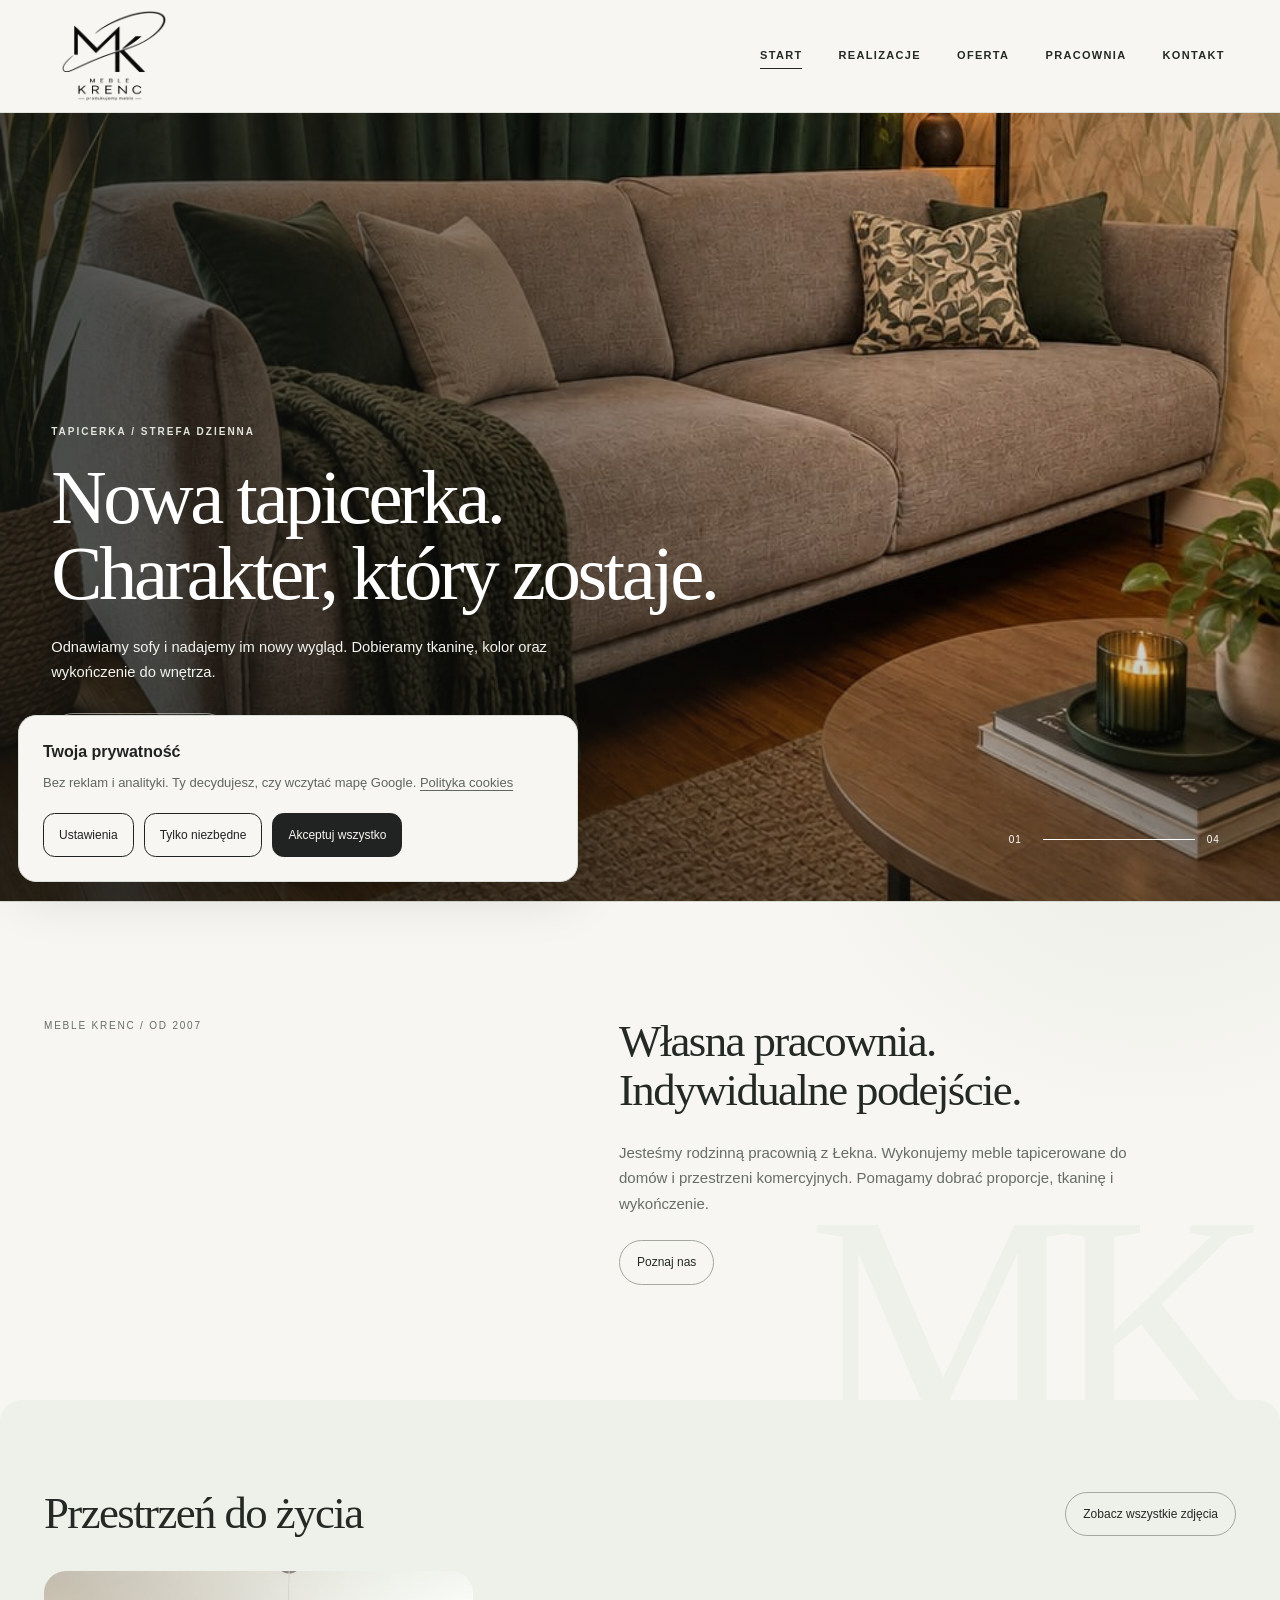
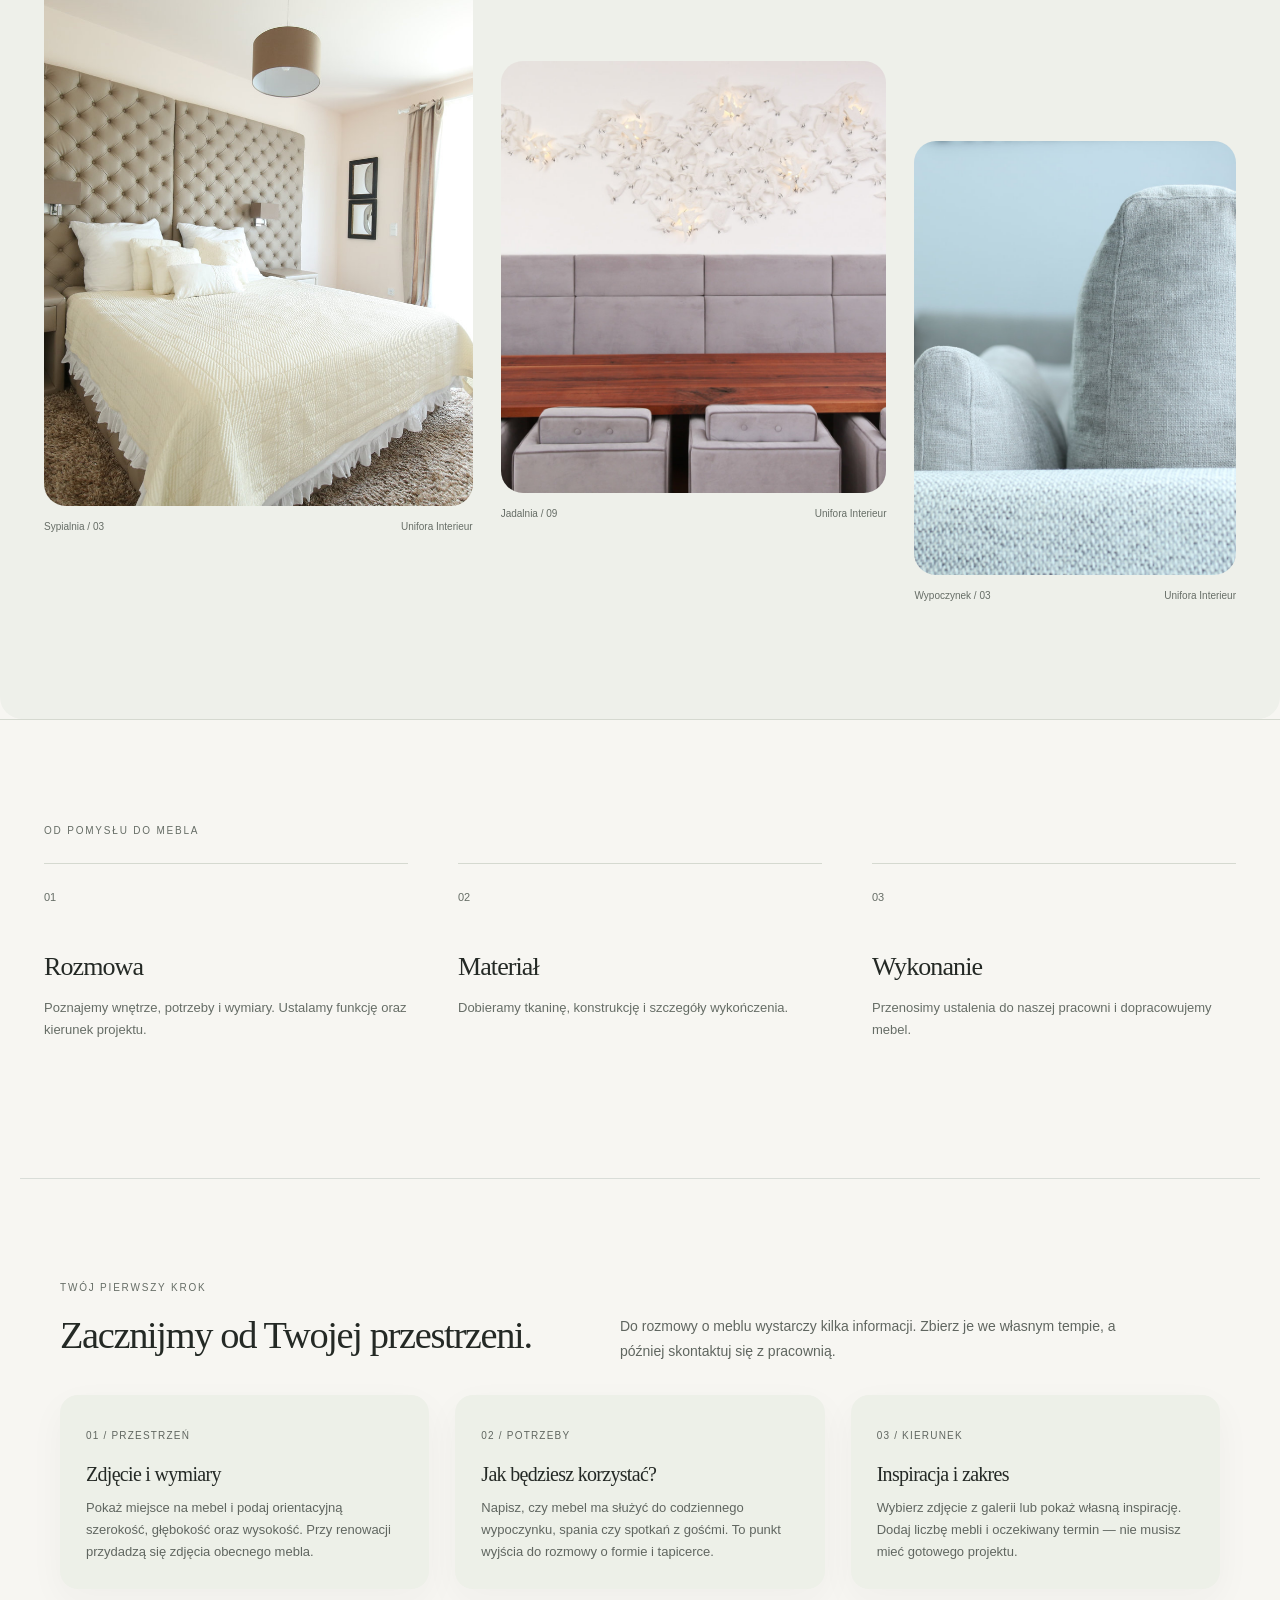
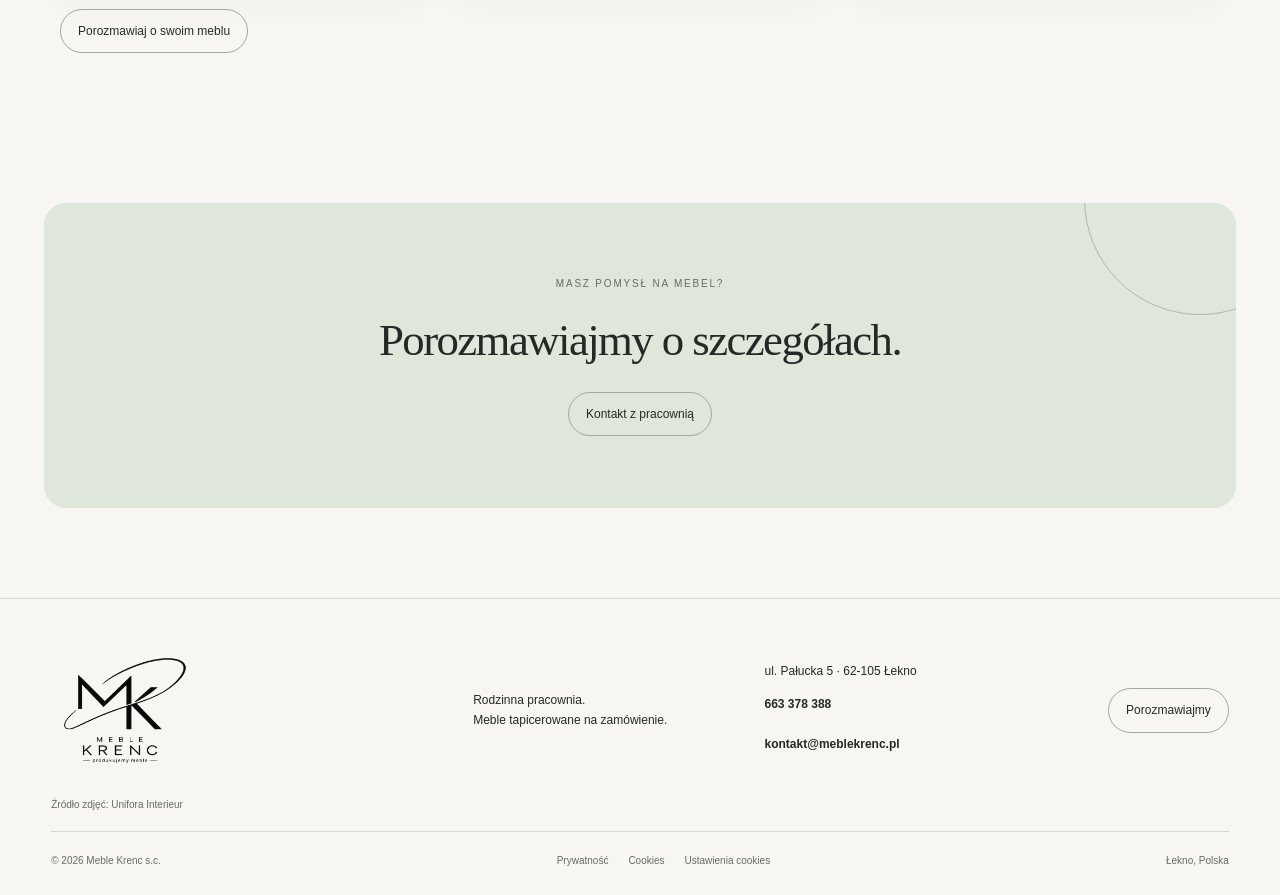
==== commit ae86aecd: "Update homepage slides for upholstery services" ====
--- a/index.html
+++ b/index.html
@@ -20,22 +20,22 @@
   <main id="main" tabindex="-1"><section class="hero-carousel" data-carousel aria-roledescription="karuzela" aria-label="Wybrane realizacje">
   <div class="carousel-viewport" data-carousel-viewport tabindex="0">
     <div class="carousel-track" data-carousel-track>
-      <article class="carousel-slide is-active" data-carousel-slide aria-hidden="false" style="--slide-position:center 48%;--slide-position-mobile:57% center">
-        <img src="assets/apartments-01.jpg" alt="Jasna sofa na tle amarantowej ściany" width="1170" height="772" fetchpriority="high" decoding="async">
+      <article class="carousel-slide is-active" data-carousel-slide aria-hidden="false" style="--slide-position:center 58%;--slide-position-mobile:center 56%">
+        <img src="assets/realizacje/realizacja-34.jpg" alt="Sofa tapicerowana w salonie z zielonymi zasłonami" width="941" height="1672" fetchpriority="high" decoding="async">
         <div class="carousel-copy">
-          <p class="carousel-kicker">Realizacje / strefa dzienna</p>
-          <h1>Mebel, który nadaje wnętrzu ton.</h1>
-          <p>Indywidualne proporcje, starannie dobrana tkanina i komfort zaprojektowany do codzienności.</p>
+          <p class="carousel-kicker">Tapicerka / strefa dzienna</p>
+          <h1>Nowa tapicerka. Charakter, który zostaje.</h1>
+          <p>Odnawiamy sofy i nadajemy im nowy wygląd. Dobieramy tkaninę, kolor oraz wykończenie do wnętrza.</p>
           <a class="carousel-link" href="realizacje.html">Zobacz realizacje <svg class="ui-icon" viewBox="0 0 24 24" aria-hidden="true" focusable="false"><path d="M6 18 18 6M6 6h12v12"/></svg></a>
         </div>
       </article>
-      <article class="carousel-slide" data-carousel-slide aria-hidden="true" inert style="--slide-position:center 58%;--slide-position-mobile:64% center">
-        <img src="assets/eating-05.jpg" alt="Stół i tapicerowane krzesła w przestronnym wnętrzu" width="1600" height="1066" loading="lazy" decoding="async">
+      <article class="carousel-slide" data-carousel-slide aria-hidden="true" inert style="--slide-position:center 56%;--slide-position-mobile:center 55%">
+        <img src="assets/realizacje/realizacja-11.jpg" alt="Turkusowe tapicerowane siedziska i oparcia w restauracji" width="2048" height="1365" loading="lazy" decoding="async">
         <div class="carousel-copy">
-          <p class="carousel-kicker">Realizacje / jadalnia</p>
-          <h2>Wokół wspólnego stołu.</h2>
-          <p>Krzesła, ławy i siedziska tworzone tak, by dobrze wyglądały i jeszcze lepiej służyły.</p>
-          <a class="carousel-link" href="realizacje.html">Przejdź do galerii <svg class="ui-icon" viewBox="0 0 24 24" aria-hidden="true" focusable="false"><path d="M6 18 18 6M6 6h12v12"/></svg></a>
+          <p class="carousel-kicker">Tapicerka / restauracje i lokale</p>
+          <h2>Miejsce, w którym chce się zostać.</h2>
+          <p>Tapicerowane siedziska i oparcia dopasowujemy do układu lokalu, wymiarów i codziennego użytkowania.</p>
+          <a class="carousel-link" href="realizacje.html">Zobacz realizacje tapicerskie <svg class="ui-icon" viewBox="0 0 24 24" aria-hidden="true" focusable="false"><path d="M6 18 18 6M6 6h12v12"/></svg></a>
         </div>
       </article>
       <article class="carousel-slide" data-carousel-slide aria-hidden="true" inert style="--slide-position:center center;--slide-position-mobile:56% center">
@@ -43,7 +43,7 @@
         <div class="carousel-copy">
           <p class="carousel-kicker">Realizacje / wypoczynek</p>
           <h2>Komfort wpisany w przestrzeń.</h2>
-          <p>Sofy i narożniki dopasowane do rytmu domu — od konstrukcji po ostatni detal wykończenia.</p>
+          <p>Odnawiamy tapicerkę sof, narożników i foteli. Pomagamy wybrać tkaninę, która pasuje do wnętrza i sposobu użytkowania.</p>
           <a class="carousel-link" href="oferta.html">Poznaj możliwości <svg class="ui-icon" viewBox="0 0 24 24" aria-hidden="true" focusable="false"><path d="M6 18 18 6M6 6h12v12"/></svg></a>
         </div>
       </article>
@@ -52,7 +52,7 @@
         <div class="carousel-copy">
           <p class="carousel-kicker">Realizacje / sypialnia</p>
           <h2>Miękkie tło dla odpoczynku.</h2>
-          <p>Łóżka i zagłówki wykonywane na wymiar, z wykończeniem dobranym do charakteru wnętrza.</p>
+          <p>Tapicerujemy łóżka i zagłówki, dobierając tkaninę oraz wykończenie do charakteru sypialni.</p>
           <a class="carousel-link" href="kontakt.html">Porozmawiaj o projekcie <svg class="ui-icon" viewBox="0 0 24 24" aria-hidden="true" focusable="false"><path d="M6 18 18 6M6 6h12v12"/></svg></a>
         </div>
       </article>
